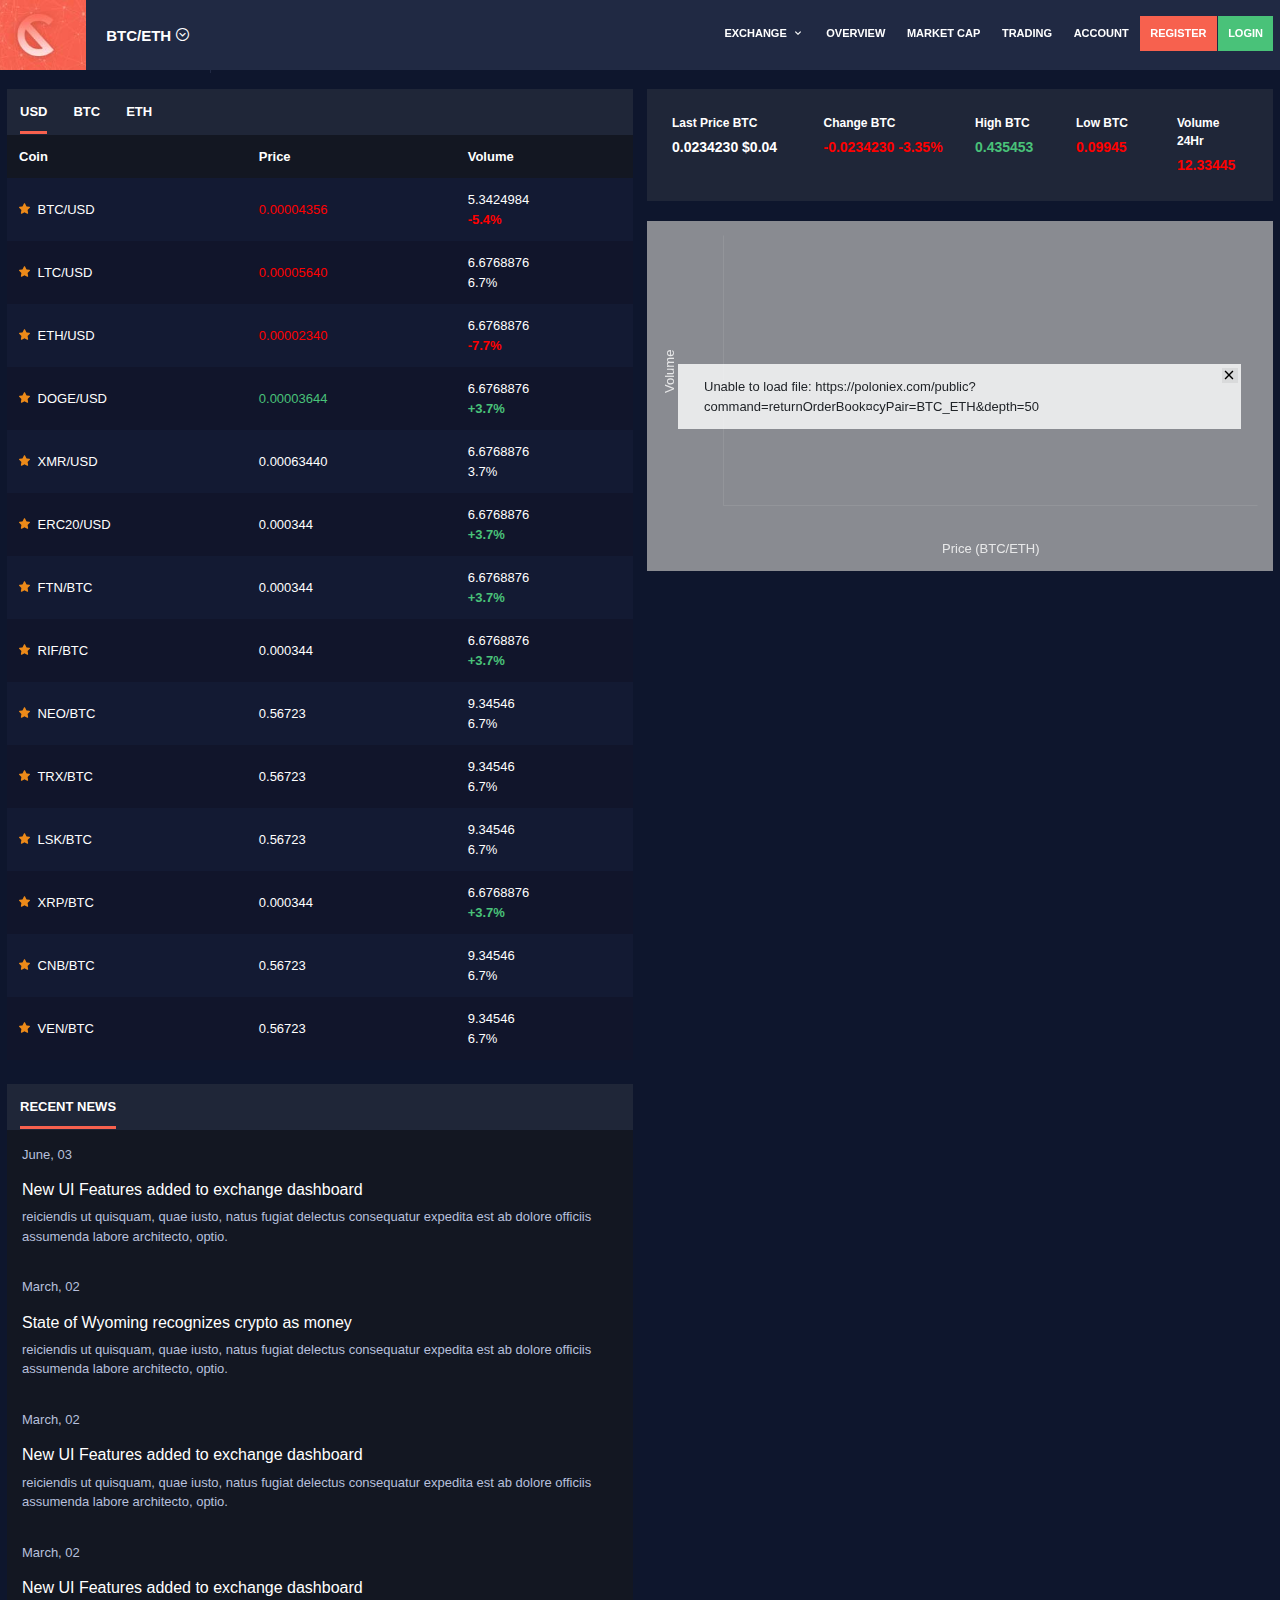
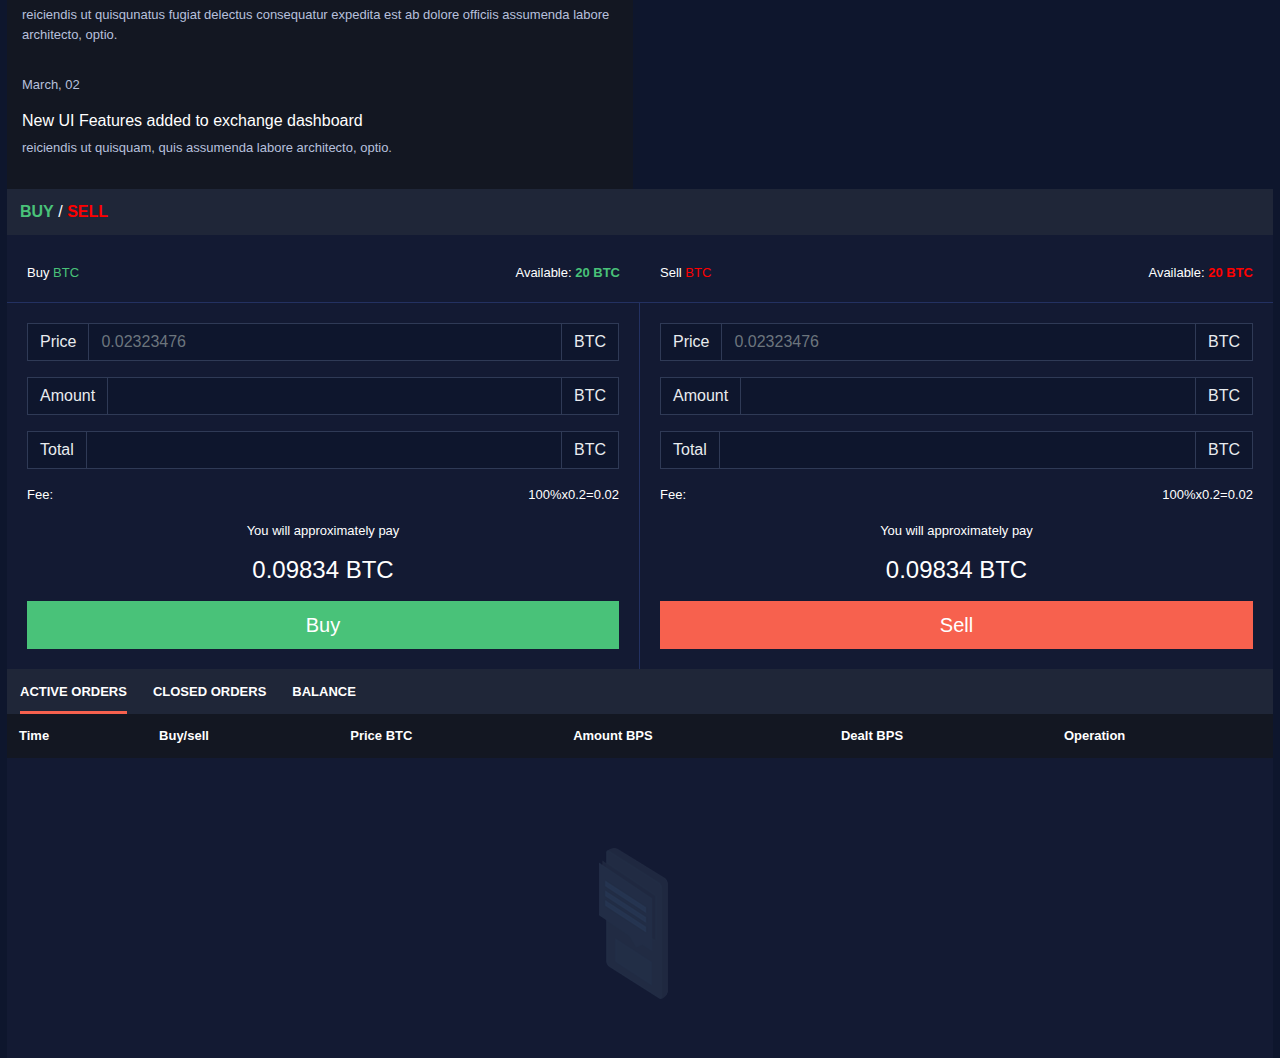
==== exchange-3.html @ 366a88cd "Crypto exchange" ====
<!DOCTYPE html>
<html lang="en">

<head class="crypt-dark">
    <meta charset="UTF-8">
    <meta name="viewport" content="width=device-width, initial-scale=1">
    <title>Crypterio</title>
    <link rel="stylesheet" href="bootstrap/css/bootstrap.min.css">
    <link rel="stylesheet" href="css/style.css">
    <link rel="stylesheet" href="css/icons.css">
    <link rel="stylesheet" href="css/ui.css">
</head>

<body class="crypt-dark">
    <header>
        <div class="container-full-width">
            <div class="crypt-header">
                <div class="row">
                    <div class="col-xl-4 col-lg-4 col-md-4 col-sm-5">
                        <div class="row">
                            <div class="col-xs-2">
                                <div class="crypt-logo"><img src="images/logo.jpg" alt=""></div>
                            </div>
                            <div class="col-xs-2">
                                <div class="crypt-mega-dropdown-menu"> <a href="" class="crypt-mega-dropdown-toggle">BTC/ETH <i class="pe-7s-angle-down-circle"></i></a>
                                    <div class="crypt-mega-dropdown-menu-block">
                                        <div class="crypt-market-status">
                                            <div>
                                                <div class="tab-content">
                                                    <div role="tabpanel" class="tab-pane active">
                                                        <table class="table table-striped">
                                                            <thead>
                                                                <tr>
                                                                    <th scope="col">Coin</th>
                                                                    <th scope="col">Price</th>
                                                                    <th scope="col">Volume</th>
                                                                    <th scope="col">Change</th>
                                                                </tr>
                                                            </thead>
                                                            <tbody>
                                                                <tr>
                                                                    <th scope="row">BTC</th>
                                                                    <td class="crypt-down">0.000056</td>
                                                                    <td>5.3424984</td>
                                                                    <td class="crypt-down"><b>-5.4%</b></td>
                                                                </tr>
                                                                <tr>
                                                                    <th scope="row">LTC</th>
                                                                    <td>0.0000564</td>
                                                                    <td>6.6768876</td>
                                                                    <td>-6.7%</td>
                                                                </tr>
                                                                <tr>
                                                                    <th scope="row">ETH</th>
                                                                    <td>0.0000234</td>
                                                                    <td>4.3456600</td>
                                                                    <td class="crypt-down">-5.6%</td>
                                                                </tr>
                                                                <tr>
                                                                    <th scope="row">XMR</th>
                                                                    <td>0.0000567</td>
                                                                    <td>4.3456600</td>
                                                                    <td>-5.6%</td>
                                                                </tr>
                                                                <tr>
                                                                    <th scope="row">DOGE</th>
                                                                    <td class="crypt-up">0.0000234</td>
                                                                    <td>4.3456600</td>
                                                                    <td class="crypt-up">-9.6%</td>
                                                                </tr>
                                                                <tr>
                                                                    <th scope="row">XMR</th>
                                                                    <td>0.0000567</td>
                                                                    <td>4.3456600</td>
                                                                    <td>-5.6%</td>
                                                                </tr>
                                                            </tbody>
                                                        </table>
                                                    </div>
                                                    <div role="tabpanel" class="tab-pane">
                                                        <table class="table table-striped">
                                                            <thead>
                                                                <tr>
                                                                    <th scope="col">Coin</th>
                                                                    <th scope="col">Price</th>
                                                                    <th scope="col">Volume</th>
                                                                    <th scope="col">Change</th>
                                                                </tr>
                                                            </thead>
                                                            <tbody>
                                                                <tr>
                                                                    <th scope="row">BTC</th>
                                                                    <td class="crypt-down">0.000056</td>
                                                                    <td>5.3424984</td>
                                                                    <td class="crypt-down"><b>-5.4%</b></td>
                                                                </tr>
                                                                <tr>
                                                                    <th scope="row">LTC</th>
                                                                    <td>0.0000564</td>
                                                                    <td>6.6768876</td>
                                                                    <td>-6.7%</td>
                                                                </tr>
                                                                <tr>
                                                                    <th scope="row">DOGE</th>
                                                                    <td class="crypt-up">0.0000234</td>
                                                                    <td>4.3456600</td>
                                                                    <td class="crypt-up">-9.6%</td>
                                                                </tr>
                                                                <tr>
                                                                    <th scope="row">XMR</th>
                                                                    <td>0.0000567</td>
                                                                    <td>4.3456600</td>
                                                                    <td>-5.6%</td>
                                                                </tr>
                                                                <tr>
                                                                    <th scope="row">DOGE</th>
                                                                    <td class="crypt-up">0.0000234</td>
                                                                    <td>4.3456600</td>
                                                                    <td class="crypt-up">-9.6%</td>
                                                                </tr>
                                                                <tr>
                                                                    <th scope="row">XMR</th>
                                                                    <td>0.0000567</td>
                                                                    <td>4.3456600</td>
                                                                    <td>-5.6%</td>
                                                                </tr>
                                                            </tbody>
                                                        </table>
                                                    </div>
                                                    <div role="tabpanel" class="tab-pane">
                                                        <table class="table table-striped">
                                                            <thead>
                                                                <tr>
                                                                    <th scope="col">Coin</th>
                                                                    <th scope="col">Price</th>
                                                                    <th scope="col">Volume</th>
                                                                    <th scope="col">Change</th>
                                                                </tr>
                                                            </thead>
                                                            <tbody>
                                                                <tr>
                                                                    <th scope="row">BTC</th>
                                                                    <td class="crypt-down">0.000056</td>
                                                                    <td>5.3424984</td>
                                                                    <td class="crypt-down"><b>-5.4%</b></td>
                                                                </tr>
                                                                <tr>
                                                                    <th scope="row">DOGE</th>
                                                                    <td class="crypt-up">0.0000234</td>
                                                                    <td>4.3456600</td>
                                                                    <td class="crypt-up">-9.6%</td>
                                                                </tr>
                                                                <tr>
                                                                    <th scope="row">XMR</th>
                                                                    <td>0.0000567</td>
                                                                    <td>4.3456600</td>
                                                                    <td>-5.6%</td>
                                                                </tr>
                                                                <tr>
                                                                    <th scope="row">DOGE</th>
                                                                    <td class="crypt-up">0.0000234</td>
                                                                    <td>4.3456600</td>
                                                                    <td class="crypt-up">-9.6%</td>
                                                                </tr>
                                                                <tr>
                                                                    <th scope="row">XMR</th>
                                                                    <td>0.0000567</td>
                                                                    <td>4.3456600</td>
                                                                    <td>-5.6%</td>
                                                                </tr>
                                                            </tbody>
                                                        </table>
                                                    </div>
                                                </div>
                                            </div>
                                        </div>
                                    </div>
                                </div>
                            </div>
                        </div>
                    </div>
                    <div class="col-xl-8 col-lg-8 col-md-8 d-none d-md-block d-lg-block">
                        <ul class="crypt-heading-menu fright">
                            <li class="crypto-has-dropdown"><a href="exchange.html">Exchange</a>
                                <ul class="crypto-dropdown">
                                    <li><a href="exchange-2.html">Exchange 2</a></li>
                                    <li><a href="exchange-3.html">Exchange 3</a></li>
                                    <li><a href="exchange-4.html">Exchange 4</a></li>
                                </ul>
                            </li>
                            <li><a href="market-overview.html">Overview</a></li>
                            <li><a href="marketcap.html">Market Cap</a></li>
                            <li><a href="trading.html">Trading</a></li>
                            <li><a href="withdrawl.html">Account</a></li>
                            <li class="crypt-box-menu menu-red"><a href="register.html">register</a></li>
                            <li class="crypt-box-menu menu-green"><a href="login.html">login</a></li>
                        </ul>
                    </div><i class="menu-toggle pe-7s-menu d-xs-block d-sm-block d-md-none d-sm-none"></i></div>
            </div>
        </div>
        <div class="crypt-mobile-menu">
            <ul class="crypt-heading-menu">
                <li class="active"><a href="">Exchange</a></li>
                <li><a href="">Market Cap</a></li>
                <li><a href="">Treanding</a></li>
                <li><a href="">Tools</a></li>
                <li class="crypt-box-menu menu-red"><a href="">register</a></li>
                <li class="crypt-box-menu menu-green"><a href="">login</a></li>
            </ul>
            <div class="crypt-gross-market-cap">
                <h5>$34.795.90 <span class="crypt-up pl-2">+3.435 %</span></h5>
                <h6>0.7925.90 BTC <span class="crypt-down pl-2">+7.435 %</span></h6></div>
        </div>
    </header>
    <div class="container-fluid">
        <div class="row sm-gutters">
            <div class="col-md-6 col-lg-6 col-xl-3 col-xxl-2">
                <div class="crypt-market-status mt-4">
                    <div>
                        <ul class="nav nav-tabs" id="crypt-tab">
                            <li role="presentation"><a href="#usd" class="active" data-toggle="tab">usd</a></li>
                            <li role="presentation"><a href="#btc" data-toggle="tab">btc</a></li>
                            <li role="presentation"><a href="#eth" data-toggle="tab">eth</a></li>
                        </ul>
                        <div class="tab-content crypt-tab-content">
                            <div role="tabpanel" class="tab-pane active" id="usd">
                                <table class="table table-striped">
                                    <thead>
                                        <tr>
                                            <th scope="col">Coin</th>
                                            <th scope="col">Price</th>
                                            <th scope="col">Volume</th>
                                        </tr>
                                    </thead>
                                    <tbody class="crypt-table-hover">
                                        <tr>
                                            <td class="align-middle"><img class="crypt-star pr-1" alt="star" src="images/star.svg" width="15"> BTC/USD</td>
                                            <td class="crypt-down align-middle"><span class="pr-2" data-toggle="tooltip" data-placement="right" title="$ 0.05">0.00004356</span></td>
                                            <td> <span class="d-block">5.3424984</span> <b class="crypt-down">-5.4%</b> </td>
                                        </tr>
                                        <tr>
                                            <td class="align-middle"><img class="crypt-star pr-1" alt="star" src="images/star.svg" width="15"> LTC/USD</td>
                                            <td class="crypt-down align-middle"><span class="pr-2" data-toggle="tooltip" data-placement="right" title="$ 0.05">0.00005640</span></td>
                                            <td> <span class="d-block">6.6768876</span> <span>6.7%</span> </td>
                                        </tr>
                                        <tr>
                                            <td class="align-middle"><img class="crypt-star pr-1" alt="star" src="images/star.svg" width="15"> ETH/USD</td>
                                            <td class="crypt-down align-middle"><span class="pr-2" data-toggle="tooltip" data-placement="right" title="$ 0.05">0.00002340</span></td>
                                            <td> <span class="d-block">6.6768876</span> <b class="crypt-down">-7.7%</b> </td>
                                        </tr>
                                        <tr>
                                            <td class="align-middle"><img class="crypt-star pr-1" alt="star" src="images/star.svg" width="15"> DOGE/USD</td>
                                            <td class="crypt-up align-middle"><span class="pr-2" data-toggle="tooltip" data-placement="right" title="$ 0.05">0.00003644</span></td>
                                            <td> <span class="d-block">6.6768876</span> <b class="crypt-up">+3.7%</b> </td>
                                        </tr>
                                        <tr>
                                            <td class="align-middle"><img class="crypt-star pr-1" alt="star" src="images/star.svg" width="15"> XMR/USD</td>
                                            <td class="align-middle"><span class="pr-2" data-toggle="tooltip" data-placement="right" title="$ 0.05">0.00063440</span></td>
                                            <td> <span class="d-block">6.6768876</span> <span>3.7%</span> </td>
                                        </tr>
                                        <tr>
                                            <td class="align-middle"><img class="crypt-star pr-1" alt="star" src="images/star.svg" width="15"> ERC20/USD</td>
                                            <td class="align-middle"><span class="pr-2" data-toggle="tooltip" data-placement="right" title="$ 0.05">0.000344</span></td>
                                            <td> <span class="d-block">6.6768876</span> <span class="crypt-up"><b>+3.7%</b></span> </td>
                                        </tr>
                                        <tr>
                                            <td class="align-middle"><img class="crypt-star pr-1" alt="star" src="images/star.svg" width="15"> FTN/BTC</td>
                                            <td class="align-middle"><span class="pr-2" data-toggle="tooltip" data-placement="right" title="$ 0.05">0.000344</span></td>
                                            <td> <span class="d-block">6.6768876</span> <span class="crypt-up"><b>+3.7%</b></span> </td>
                                        </tr>
                                        <tr>
                                            <td class="align-middle"><img class="crypt-star pr-1" alt="star" src="images/star.svg" width="15"> RIF/BTC</td>
                                            <td class="align-middle"><span class="pr-2" data-toggle="tooltip" data-placement="right" title="$ 0.05">0.000344</span></td>
                                            <td> <span class="d-block">6.6768876</span> <span class="crypt-up"><b>+3.7%</b></span> </td>
                                        </tr>
                                        <tr>
                                            <td class="align-middle"><img class="crypt-star pr-1" alt="star" src="images/star.svg" width="15"> NEO/BTC</td>
                                            <td class="align-middle"><span class="pr-2" data-toggle="tooltip" data-placement="right" title="$ 0.05">0.56723</span></td>
                                            <td> <span class="d-block">9.34546</span> <span>6.7%</span> </td>
                                        </tr>
                                        <tr>
                                            <td class="align-middle"><img class="crypt-star pr-1" alt="star" src="images/star.svg" width="15"> TRX/BTC</td>
                                            <td class="align-middle"><span class="pr-2" data-toggle="tooltip" data-placement="right" title="$ 0.05">0.56723</span></td>
                                            <td> <span class="d-block">9.34546</span> <span>6.7%</span> </td>
                                        </tr>
                                        <tr>
                                            <td class="align-middle"><img class="crypt-star pr-1" alt="star" src="images/star.svg" width="15"> LSK/BTC</td>
                                            <td class="align-middle"><span class="pr-2" data-toggle="tooltip" data-placement="right" title="$ 0.05">0.56723</span></td>
                                            <td> <span class="d-block">9.34546</span> <span>6.7%</span> </td>
                                        </tr>
                                        <tr>
                                            <td class="align-middle"><img class="crypt-star pr-1" alt="star" src="images/star.svg" width="15"> XRP/BTC</td>
                                            <td class="align-middle"><span class="pr-2" data-toggle="tooltip" data-placement="right" title="$ 0.05">0.000344</span></td>
                                            <td> <span class="d-block">6.6768876</span> <span class="crypt-up"><b>+3.7%</b></span> </td>
                                        </tr>
                                        <tr>
                                            <td class="align-middle"><img class="crypt-star pr-1" alt="star" src="images/star.svg" width="15"> CNB/BTC</td>
                                            <td class="align-middle"><span class="pr-2" data-toggle="tooltip" data-placement="right" title="$ 0.05">0.56723</span></td>
                                            <td> <span class="d-block">9.34546</span> <span>6.7%</span> </td>
                                        </tr>
                                        <tr>
                                            <td class="align-middle"><img class="crypt-star pr-1" alt="star" src="images/star.svg" width="15"> VEN/BTC</td>
                                            <td class="align-middle"><span class="pr-2" data-toggle="tooltip" data-placement="right" title="$ 0.05">0.56723</span></td>
                                            <td> <span class="d-block">9.34546</span> <span>6.7%</span> </td>
                                        </tr>
                                    </tbody>
                                </table>
                            </div>
                            <div role="tabpanel" class="tab-pane" id="btc">
                                <table class="table table-striped">
                                    <thead>
                                        <tr>
                                            <th scope="col">Coin</th>
                                            <th scope="col">Price</th>
                                            <th scope="col">Volume</th>
                                        </tr>
                                    </thead>
                                    <tbody>
                                        <tr>
                                            <td class="align-middle"><img class="crypt-star pr-1" alt="star" src="images/star.svg" width="15"> ETH/BTC</td>
                                            <td class="align-middle"><span class="pr-2" data-toggle="tooltip" data-placement="right" title="$ 0.05">0.0000234</span></td>
                                            <td> <span class="d-block">6.6768876</span> <b class="crypt-down">-7.7%</b> </td>
                                        </tr>
                                        <tr>
                                            <td class="align-middle"><img class="crypt-star pr-1" alt="star" src="images/star.svg" width="15"> EOS/BTC</td>
                                            <td class="crypt-down align-middle"><span class="pr-2" data-toggle="tooltip" data-placement="right" title="$ 0.05">0.000056</span></td>
                                            <td> <span class="d-block">5.3424984</span> <b class="crypt-down">-5.4%</b> </td>
                                        </tr>
                                        <tr>
                                            <td class="align-middle"><img class="crypt-star pr-1" alt="star" src="images/star.svg" width="15"> LTC/BTC</td>
                                            <td class="align-middle"><span class="pr-2" data-toggle="tooltip" data-placement="right" title="$ 0.05">0.0000564</span></td>
                                            <td> <span class="d-block">6.6768876</span> <span>6.7%</span> </td>
                                        </tr>
                                        <tr>
                                            <td class="align-middle"><img class="crypt-star pr-1" alt="star" src="images/star.svg" width="15"> DOGE/BTC</td>
                                            <td class="align-middle"><span class="pr-2" data-toggle="tooltip" data-placement="right" title="$ 0.05">0.000344</span></td>
                                            <td> <span class="d-block">6.6768876</span> <b class="crypt-up">+3.7%</b> </td>
                                        </tr>
                                        <tr>
                                            <td class="align-middle"><img class="crypt-star pr-1" alt="star" src="images/star.svg" width="15"> XMR/BTC</td>
                                            <td class="align-middle"><span class="pr-2" data-toggle="tooltip" data-placement="right" title="$ 0.05">0.000344</span></td>
                                            <td> <span class="d-block">6.6768876</span> <span>3.7%</span> </td>
                                        </tr>
                                        <tr>
                                            <td class="align-middle"><img class="crypt-star pr-1" alt="star" src="images/star.svg" width="15"> LINK/BTC</td>
                                            <td class="align-middle"><span class="pr-2" data-toggle="tooltip" data-placement="right" title="$ 0.05">0.000344</span></td>
                                            <td> <span class="d-block">6.6768876</span> <span class="crypt-up"><b>+3.7%</b></span> </td>
                                        </tr>
                                        <tr>
                                            <td class="align-middle"><img class="crypt-star pr-1" alt="star" src="images/star.svg" width="15"> FTN/BTC</td>
                                            <td class="align-middle"><span class="pr-2" data-toggle="tooltip" data-placement="right" title="$ 0.05">0.000344</span></td>
                                            <td> <span class="d-block">6.6768876</span> <span class="crypt-up"><b>+3.7%</b></span> </td>
                                        </tr>
                                        <tr>
                                            <td class="align-middle"><img class="crypt-star pr-1" alt="star" src="images/star.svg" width="15"> RIF/BTC</td>
                                            <td class="align-middle"><span class="pr-2" data-toggle="tooltip" data-placement="right" title="$ 0.05">0.000344</span></td>
                                            <td> <span class="d-block">6.6768876</span> <span class="crypt-up"><b>+3.7%</b></span> </td>
                                        </tr>
                                        <tr>
                                            <td class="align-middle"><img class="crypt-star pr-1" alt="star" src="images/star.svg" width="15"> NEO/BTC</td>
                                            <td class="align-middle"><span class="pr-2" data-toggle="tooltip" data-placement="right" title="$ 0.05">0.56723</span></td>
                                            <td> <span class="d-block">9.34546</span> <span>6.7%</span> </td>
                                        </tr>
                                        <tr>
                                            <td class="align-middle"><img class="crypt-star pr-1" alt="star" src="images/star.svg" width="15"> TRX/BTC</td>
                                            <td class="align-middle"><span class="pr-2" data-toggle="tooltip" data-placement="right" title="$ 0.05">0.56723</span></td>
                                            <td> <span class="d-block">9.34546</span> <span>6.7%</span> </td>
                                        </tr>
                                        <tr>
                                            <td class="align-middle"><img class="crypt-star pr-1" alt="star" src="images/star.svg" width="15"> LSK/BTC</td>
                                            <td class="align-middle"><span class="pr-2" data-toggle="tooltip" data-placement="right" title="$ 0.05">0.56723</span></td>
                                            <td> <span class="d-block">9.34546</span> <span>6.7%</span> </td>
                                        </tr>
                                        <tr>
                                            <td class="align-middle"><img class="crypt-star pr-1" alt="star" src="images/star.svg" width="15"> XRP/BTC</td>
                                            <td class="align-middle"><span class="pr-2" data-toggle="tooltip" data-placement="right" title="$ 0.05">0.000344</span></td>
                                            <td> <span class="d-block">6.6768876</span> <span class="crypt-up"><b>+3.7%</b></span> </td>
                                        </tr>
                                        <tr>
                                            <td class="align-middle"><img class="crypt-star pr-1" alt="star" src="images/star.svg" width="15"> CNB/BTC</td>
                                            <td class="align-middle"><span class="pr-2" data-toggle="tooltip" data-placement="right" title="$ 0.05">0.56723</span></td>
                                            <td> <span class="d-block">9.34546</span> <span>6.7%</span> </td>
                                        </tr>
                                        <tr>
                                            <td class="align-middle"><img class="crypt-star pr-1" alt="star" src="images/star.svg" width="15"> VEN/BTC</td>
                                            <td class="align-middle"><span class="pr-2" data-toggle="tooltip" data-placement="right" title="$ 0.05">0.56723</span></td>
                                            <td> <span class="d-block">9.34546</span> <span>6.7%</span> </td>
                                        </tr>
                                        <tr>
                                            <td class="align-middle"><img class="crypt-star pr-1" alt="star" src="images/star.svg" width="15"> DASH/BTC</td>
                                            <td class="align-middle"><span class="pr-2" data-toggle="tooltip" data-placement="right" title="$ 0.05">0.56723</span></td>
                                            <td> <span class="d-block">9.34546</span> <span>6.7%</span> </td>
                                        </tr>
                                    </tbody>
                                </table>
                            </div>
                            <div role="tabpanel" class="tab-pane" id="eth">
                                <table class="table table-striped">
                                    <thead>
                                        <tr>
                                            <th scope="col">Coin</th>
                                            <th scope="col">Price</th>
                                            <th scope="col">Volume</th>
                                        </tr>
                                    </thead>
                                    <tbody>
                                        <tr>
                                            <td class="align-middle"><img class="crypt-star pr-1" alt="star" src="images/star.svg" width="15"> BTC/ETH</td>
                                            <td class="crypt-down align-middle"><span class="pr-2" data-toggle="tooltip" data-placement="right" title="$ 0.05">0.000056</span></td>
                                            <td> <span class="d-block">5.3424984</span> <b class="crypt-down">-5.4%</b> </td>
                                        </tr>
                                        <tr>
                                            <td class="align-middle"><img class="crypt-star pr-1" alt="star" src="images/star.svg" width="15"> LTC/BTC</td>
                                            <td class="align-middle"><span class="pr-2" data-toggle="tooltip" data-placement="right" title="$ 0.05">0.0000564</span></td>
                                            <td> <span class="d-block">6.6768876</span> <span>6.7%</span> </td>
                                        </tr>
                                        <tr>
                                            <td class="align-middle"><img class="crypt-star pr-1" alt="star" src="images/star.svg" width="15"> ETH/BTC</td>
                                            <td class="align-middle"><span class="pr-2" data-toggle="tooltip" data-placement="right" title="$ 0.05">0.0000234</span></td>
                                            <td> <span class="d-block">6.6768876</span> <b class="crypt-down">-7.7%</b> </td>
                                        </tr>
                                        <tr>
                                            <td class="align-middle"><img class="crypt-star pr-1" alt="star" src="images/star.svg" width="15"> DOGE/ETH</td>
                                            <td class="align-middle"><span class="pr-2" data-toggle="tooltip" data-placement="right" title="$ 0.05">0.000344</span></td>
                                            <td> <span class="d-block">6.6768876</span> <b class="crypt-up">+3.7%</b> </td>
                                        </tr>
                                        <tr>
                                            <td class="align-middle"><img class="crypt-star pr-1" alt="star" src="images/star.svg" width="15"> XMR/USTD</td>
                                            <td class="align-middle"><span class="pr-2" data-toggle="tooltip" data-placement="right" title="$ 0.05">0.000344</span></td>
                                            <td> <span class="d-block">6.6768876</span> <span>3.7%</span> </td>
                                        </tr>
                                        <tr>
                                            <td class="align-middle"><img class="crypt-star pr-1" alt="star" src="images/star.svg" width="15"> DOGE/USTD</td>
                                            <td class="align-middle"><span class="pr-2" data-toggle="tooltip" data-placement="right" title="$ 0.05">0.000344</span></td>
                                            <td> <span class="d-block">6.6768876</span> <span class="crypt-up"><b>+3.7%</b></span> </td>
                                        </tr>
                                        <tr>
                                            <td class="align-middle"><img class="crypt-star pr-1" alt="star" src="images/star.svg" width="15"> XMR/USTD</td>
                                            <td class="align-middle"><span class="pr-2" data-toggle="tooltip" data-placement="right" title="$ 0.05">0.000344</span></td>
                                            <td> <span class="d-block">6.6768876</span> <span class="crypt-up"><b>+3.7%</b></span> </td>
                                        </tr>
                                        <tr>
                                            <td class="align-middle"><img class="crypt-star pr-1" alt="star" src="images/star.svg" width="15"> DOGE/BTC</td>
                                            <td class="align-middle"><span class="pr-2" data-toggle="tooltip" data-placement="right" title="$ 0.05">0.000344</span></td>
                                            <td> <span class="d-block">6.6768876</span> <span class="crypt-up"><b>+3.7%</b></span> </td>
                                        </tr>
                                        <tr>
                                            <td class="align-middle"><img class="crypt-star pr-1" alt="star" src="images/star.svg" width="15"> XMR/USTD</td>
                                            <td class="align-middle"><span class="pr-2" data-toggle="tooltip" data-placement="right" title="$ 0.05">0.56723</span></td>
                                            <td> <span class="d-block">9.34546</span> <span>6.7%</span> </td>
                                        </tr>
                                        <tr>
                                            <td class="align-middle"><img class="crypt-star pr-1" alt="star" src="images/star.svg" width="15"> DOGE/BTC</td>
                                            <td class="align-middle"><span class="pr-2" data-toggle="tooltip" data-placement="right" title="$ 0.05">0.56723</span></td>
                                            <td> <span class="d-block">9.34546</span> <span>6.7%</span> </td>
                                        </tr>
                                        <tr>
                                            <td class="align-middle"><img class="crypt-star pr-1" alt="star" src="images/star.svg" width="15"> PQR/STU</td>
                                            <td class="align-middle"><span class="pr-2" data-toggle="tooltip" data-placement="right" title="$ 0.05">0.56723</span></td>
                                            <td> <span class="d-block">9.34546</span> <span>6.7%</span> </td>
                                        </tr>
                                        <tr>
                                            <td class="align-middle"><img class="crypt-star pr-1" alt="star" src="images/star.svg" width="15"> DOGE/BTC</td>
                                            <td class="align-middle"><span class="pr-2" data-toggle="tooltip" data-placement="right" title="$ 0.05">0.000344</span></td>
                                            <td> <span class="d-block">6.6768876</span> <span class="crypt-up"><b>+3.7%</b></span> </td>
                                        </tr>
                                        <tr>
                                            <td class="align-middle"><img class="crypt-star pr-1" alt="star" src="images/star.svg" width="15"> XMR/USTD</td>
                                            <td class="align-middle"><span class="pr-2" data-toggle="tooltip" data-placement="right" title="$ 0.05">0.56723</span></td>
                                            <td> <span class="d-block">9.34546</span> <span>6.7%</span> </td>
                                        </tr>
                                        <tr>
                                            <td class="align-middle"><img class="crypt-star pr-1" alt="star" src="images/star.svg" width="15"> DOGE/BTC</td>
                                            <td class="align-middle"><span class="pr-2" data-toggle="tooltip" data-placement="right" title="$ 0.05">0.56723</span></td>
                                            <td> <span class="d-block">9.34546</span> <span>6.7%</span> </td>
                                        </tr>
                                        <tr>
                                            <td class="align-middle"><img class="crypt-star pr-1" alt="star" src="images/star.svg" width="15"> PQR/STU</td>
                                            <td class="align-middle"><span class="pr-2" data-toggle="tooltip" data-placement="right" title="$ 0.05">0.56723</span></td>
                                            <td> <span class="d-block">9.34546</span> <span>6.7%</span> </td>
                                        </tr>
                                    </tbody>
                                </table>
                            </div>
                        </div>
                    </div>
                </div>
            </div>
            <div class="col-md-6 col-lg-6 col-xl-6 col-xxl-8">
                <div class="crypt-gross-market-cap mt-4">
                    <div class="row">
                        <div class="col-3 col-sm-6 col-md-6 col-lg-6">
                            <div class="row">
                                <div class="col-sm-6 col-md-6 col-lg-6">
                                    <p>Last Price BTC</p>
                                    <p>0.0234230 $0.04</p>
                                </div>
                                <div class="col-sm-6 col-md-6 col-lg-6">
                                    <p>Change BTC</p>
                                    <p class="crypt-down">-0.0234230 -3.35%</p>
                                </div>
                            </div>
                        </div>
                        <div class="col-3 col-sm-2 col-md-3 col-lg-2">
                            <p>High BTC</p>
                            <p class="crypt-up">0.435453</p>
                        </div>
                        <div class="col-3 col-sm-2 col-md-3 col-lg-2">
                            <p>Low BTC</p>
                            <p class="crypt-down">0.09945</p>
                        </div>
                        <div class="col-3 col-sm-2 col-md-3 col-lg-2">
                            <p>Volume 24Hr</p>
                            <p class="crypt-down">12.33445</p>
                        </div>
                    </div>
                </div>
                <div class="tradingview-widget-container mb-3">
                    <div id="crypt-candle-chart"></div>
                </div>
                <div id="depthchart" class="depthchart h-40 crypt-dark-segment"></div>
            </div>
            <div class="col-md-6 col-lg-6 col-xl-3 col-xxl-2">
                <div class="crypt-market-status mt-4">
                    <div>
                        <ul class="nav nav-tabs">
                            <li role="presentation"><a href="#history" class="active" data-toggle="tab">Recent News</a></li>
                        </ul>
                        <div class="tab-content">
                            <div role="tabpanel" class="tab-pane active" id="history">
                                <div class="crypto-panel-block">
                                    <div class="crypto-panel-date">
                                        <p>June, 03</p>
                                    </div>
                                    <div class="crypto-panel-title">
                                        <h6><a href="">New UI Features added to exchange dashboard</a></h6>
                                    </div>
                                    <div class="crypto-panel-desc">
                                        <p>reiciendis ut quisquam, quae iusto, natus fugiat delectus consequatur expedita est ab dolore officiis assumenda labore architecto, optio.</p>
                                    </div>
                                </div>
                                <div class="crypto-panel-block">
                                    <div class="crypto-panel-date">
                                        <p>March, 02</p>
                                    </div>
                                    <div class="crypto-panel-title">
                                        <h6><a href="">State of Wyoming recognizes crypto as money</a></h6>
                                    </div>
                                    <div class="crypto-panel-desc">
                                        <p>reiciendis ut quisquam, quae iusto, natus fugiat delectus consequatur expedita est ab dolore officiis assumenda labore architecto, optio.</p>
                                    </div>
                                </div>
                                <div class="crypto-panel-block">
                                    <div class="crypto-panel-date">
                                        <p>March, 02</p>
                                    </div>
                                    <div class="crypto-panel-title">
                                        <h6><a href="">New UI Features added to exchange dashboard</a></h6>
                                    </div>
                                    <div class="crypto-panel-desc">
                                        <p>reiciendis ut quisquam, quae iusto, natus fugiat delectus consequatur expedita est ab dolore officiis assumenda labore architecto, optio.</p>
                                    </div>
                                </div>
                                <div class="crypto-panel-block">
                                    <div class="crypto-panel-date">
                                        <p>March, 02</p>
                                    </div>
                                    <div class="crypto-panel-title">
                                        <h6><a href="">New UI Features added to exchange dashboard</a></h6>
                                    </div>
                                    <div class="crypto-panel-desc">
                                        <p>reiciendis ut quisqunatus fugiat delectus consequatur expedita est ab dolore officiis assumenda labore architecto, optio.</p>
                                    </div>
                                </div>
                                <div class="crypto-panel-block pb-3">
                                    <div class="crypto-panel-date">
                                        <p>March, 02</p>
                                    </div>
                                    <div class="crypto-panel-title">
                                        <h6><a href="">New UI Features added to exchange dashboard</a></h6>
                                    </div>
                                    <div class="crypto-panel-desc">
                                        <p>reiciendis ut quisquam, quis assumenda labore architecto, optio.</p>
                                    </div>
                                </div>
                            </div>
                        </div>
                    </div>
                </div>
            </div>
        </div>
    </div>
    <div class="container-fluid">
        <div class="row sm-gutters">
            <div class="col-xl-5">
                <div class="crypt-boxed-area">
                    <h6 class="crypt-bg-head"><b class="crypt-up">BUY</b> / <b class="crypt-down">SELL</b></h6>
                    <div class="row no-gutters">
                        <div class="col-md-6">
                            <div class="crypt-buy-sell-form">
                                <p>Buy <span class="crypt-up">BTC</span> <span class="fright">Available: <b class="crypt-up">20 BTC</b></span></p>
                                <div class="crypt-buy">
                                    <div class="input-group mb-3">
                                        <div class="input-group-prepend"> <span class="input-group-text">Price</span> </div>
                                        <input type="text" class="form-control" placeholder="0.02323476" readonly>
                                        <div class="input-group-append"> <span class="input-group-text">BTC</span> </div>
                                    </div>
                                    <div class="input-group mb-3">
                                        <div class="input-group-prepend"> <span class="input-group-text">Amount</span> </div>
                                        <input type="number" class="form-control">
                                        <div class="input-group-append"> <span class="input-group-text">BTC</span> </div>
                                    </div>
                                    <div class="input-group mb-3">
                                        <div class="input-group-prepend"> <span class="input-group-text">Total</span> </div>
                                        <input type="text" class="form-control" readonly>
                                        <div class="input-group-append"> <span class="input-group-text">BTC</span> </div>
                                    </div>
                                    <div>
                                        <p>Fee: <span class="fright">100%x0.2=0.02</span></p>
                                    </div>
                                    <div class="text-center mt-3 mb-3 crypt-up">
                                        <p>You will approximately pay</p>
                                        <h4>0.09834 BTC</h4></div>
                                    <div class="menu-green"><a href="" class="crypt-button-green-full">Buy</a></div>
                                </div>
                            </div>
                        </div>
                        <div class="col-md-6">
                            <div class="crypt-buy-sell-form">
                                <p>Sell <span class="crypt-down">BTC</span> <span class="fright">Available: <b class="crypt-down">20 BTC</b></span></p>
                                <div class="crypt-sell">
                                    <div class="input-group mb-3">
                                        <div class="input-group-prepend"> <span class="input-group-text">Price</span> </div>
                                        <input type="text" class="form-control" placeholder="0.02323476" readonly>
                                        <div class="input-group-append"> <span class="input-group-text">BTC</span> </div>
                                    </div>
                                    <div class="input-group mb-3">
                                        <div class="input-group-prepend"> <span class="input-group-text">Amount</span> </div>
                                        <input type="number" class="form-control">
                                        <div class="input-group-append"> <span class="input-group-text">BTC</span> </div>
                                    </div>
                                    <div class="input-group mb-3">
                                        <div class="input-group-prepend"> <span class="input-group-text">Total</span> </div>
                                        <input type="text" class="form-control" readonly>
                                        <div class="input-group-append"> <span class="input-group-text">BTC</span> </div>
                                    </div>
                                    <div>
                                        <p>Fee: <span class="fright">100%x0.2=0.02</span></p>
                                    </div>
                                    <div class="text-center mt-3 mb-3 crypt-down">
                                        <p>You will approximately pay</p>
                                        <h4>0.09834 BTC</h4></div>
                                    <div><a href="" class="crypt-button-red-full">Sell</a></div>
                                </div>
                            </div>
                        </div>
                    </div>
                </div>
            </div>
            <div class="col-xl-7">
                <div>
                    <div class="crypt-market-status">
                        <div>
                            <ul class="nav nav-tabs">
                                <li role="presentation"><a href="#active-orders" class="active" data-toggle="tab">Active Orders</a></li>
                                <li role="presentation"><a href="#closed-orders" data-toggle="tab">Closed Orders</a></li>
                                <li role="presentation"><a href="#balance" data-toggle="tab">Balance</a></li>
                            </ul>
                            <div class="tab-content">
                                <div role="tabpanel" class="tab-pane active" id="active-orders">
                                    <table class="table table-striped">
                                        <thead>
                                            <tr>
                                                <th scope="col">Time</th>
                                                <th scope="col">Buy/sell</th>
                                                <th scope="col">Price BTC</th>
                                                <th scope="col">Amount BPS</th>
                                                <th scope="col">Dealt BPS</th>
                                                <th scope="col">Operation</th>
                                            </tr>
                                        </thead>
                                    </table>
                                    <div class="no-orders text-center"><img src="images/empty.png" alt="no-orders"></div>
                                </div>
                                <div role="tabpanel" class="tab-pane" id="closed-orders">
                                    <table class="table table-striped">
                                        <thead>
                                            <tr>
                                                <th scope="col">Time</th>
                                                <th scope="col">Buy/sell</th>
                                                <th scope="col">Price BTC</th>
                                                <th scope="col">Amount BPS</th>
                                                <th scope="col">Dealt BPS</th>
                                                <th scope="col">Operation</th>
                                            </tr>
                                        </thead>
                                        <tbody>
                                            <tr>
                                                <th>22:35:59</th>
                                                <td class="crypt-up">Buy</td>
                                                <td class="crypt-up">0.000056</td>
                                                <td class="crypt-up">0.000056</td>
                                                <td class="crypt-up">0.0003456</td>
                                                <td>5.3424984</td>
                                            </tr>
                                            <tr>
                                                <th>22:35:59</th>
                                                <td class="crypt-down">Sell</td>
                                                <td class="crypt-down">0.000056</td>
                                                <td class="crypt-down">0.000056</td>
                                                <td class="crypt-down">0.0003456</td>
                                                <td>5.3424984</td>
                                            </tr>
                                            <tr>
                                                <th>22:35:59</th>
                                                <td class="crypt-up">Buy</td>
                                                <td class="crypt-up">0.000056</td>
                                                <td class="crypt-up">0.000056</td>
                                                <td class="crypt-up">0.0003456</td>
                                                <td>5.3424984</td>
                                            </tr>
                                            <tr>
                                                <th>22:35:59</th>
                                                <td class="crypt-down">Sell</td>
                                                <td class="crypt-down">0.000056</td>
                                                <td class="crypt-down">0.000056</td>
                                                <td class="crypt-down">0.0003456</td>
                                                <td>5.3424984</td>
                                            </tr>
                                            <tr>
                                                <th>22:35:59</th>
                                                <td class="crypt-up">Buy</td>
                                                <td class="crypt-up">0.000056</td>
                                                <td class="crypt-up">0.000056</td>
                                                <td class="crypt-up">0.0003456</td>
                                                <td>5.3424984</td>
                                            </tr>
                                            <tr>
                                                <th>22:35:59</th>
                                                <td class="crypt-down">Sell</td>
                                                <td class="crypt-down">0.000056</td>
                                                <td class="crypt-down">0.000056</td>
                                                <td class="crypt-down">0.0003456</td>
                                                <td>5.3424984</td>
                                            </tr>
                                            <tr>
                                                <th>22:35:59</th>
                                                <td class="crypt-up">Buy</td>
                                                <td class="crypt-up">0.000056</td>
                                                <td class="crypt-up">0.000056</td>
                                                <td class="crypt-up">0.0003456</td>
                                                <td>5.3424984</td>
                                            </tr>
                                            <tr>
                                                <th>22:35:59</th>
                                                <td class="crypt-down">Sell</td>
                                                <td class="crypt-down">0.000056</td>
                                                <td class="crypt-down">0.000056</td>
                                                <td class="crypt-down">0.0003456</td>
                                                <td>5.3424984</td>
                                            </tr>
                                            <tr>
                                                <th>22:35:59</th>
                                                <td class="crypt-up">Buy</td>
                                                <td class="crypt-up">0.000056</td>
                                                <td class="crypt-up">0.000056</td>
                                                <td class="crypt-up">0.0003456</td>
                                                <td>5.3424984</td>
                                            </tr>
                                        </tbody>
                                    </table>
                                </div>
                                <div role="tabpanel" class="tab-pane" id="balance">
                                    <table class="table table-striped">
                                        <thead>
                                            <tr>
                                                <th scope="col">Currency</th>
                                                <th scope="col">Amount</th>
                                                <th scope="col">Volume</th>
                                            </tr>
                                        </thead>
                                        <tbody>
                                            <tr>
                                                <th>BTC</th>
                                                <td>0.0000564</td>
                                                <td>6.6768876</td>
                                            </tr>
                                            <tr>
                                                <th>ETC</th>
                                                <td>0.000056</td>
                                                <td>5.3424984</td>
                                            </tr>
                                            <tr>
                                                <th>LTC</th>
                                                <td>0.0000234</td>
                                                <td>4.3456600</td>
                                            </tr>
                                            <tr>
                                                <th>XMR</th>
                                                <td>0.0000234</td>
                                                <td>4.3456600</td>
                                            </tr>
                                            <tr>
                                                <th>BIT</th>
                                                <td>0.0000567</td>
                                                <td>4.3456600</td>
                                            </tr>
                                            <tr>
                                                <th>EGF</th>
                                                <td>0.0000234</td>
                                                <td>4.3456600</td>
                                            </tr>
                                            <tr>
                                                <th>EER</th>
                                                <td>0.0000567</td>
                                                <td>4.3456600</td>
                                            </tr>
                                        </tbody>
                                    </table>
                                </div>
                            </div>
                        </div>
                    </div>
                </div>
            </div>
        </div>
    </div>
    <footer>

    </footer>

    <script src="https://s3.tradingview.com/tv.js"></script>
    <script src="js/tv.js"></script>
    <script src="js/depthchart.js"></script>
    <script src="js/main.js"></script>
</body>
</html>
---- css/style.css ----
/*------------------------------------------------------------------

Plugin: Cryptoria Trading Dashboard UI Template
Version: 1.0
Date Created: 06/02/2019
Author: Tophive
Licence: Themeforest Licence 
-------------------------------------------------------------------*/
/* 
-------------------- 
Table Of contents
--------------------
1.Helper Class
2. Header
3. Mobile menu
4. Sidebar menu
5. Buy sell form
6. Charts

/* 
------------- Helper Class ---------------
 */

body{
    background: #f9faff;
    overflow-x: hidden;
    margin-top: 65px;
    font-size: 13px;
}
iframe body{
    margin: 0;
}
/*------------- dark theme -------------*/
.crypt-dark{
    background: #0e162d;
}
.crypt-dark .icon-big{
    color: #fff;
}
.crypt-dark .input-group select{
    background: #131a33;
    border: 1px solid #2f3a56;
}
.crypt-dark h1,
.crypt-dark h2,
.crypt-dark h3,
.crypt-dark h4,
.crypt-dark h5,
.crypt-dark h6,
.crypt-dark p,
.crypt-dark a{
    color: #fff;
}
.crypt-dark-segment{
    background: #131722;
}
.crypt-deepblue-segment{
    background: #131a33;
}
body.crypt-dark .input-group-text{

    color: #e9ecef;
    text-align: center;
    white-space: nowrap;
    background-color: #0e162d;
    border: 1px solid #2f3a56;
    border-radius: 0;
}
body.crypt-dark .form-control {
    color: #ffffff;
    background-color: #0e162d;
    background-clip: padding-box;
    border: 1px solid #2f3a56;
    border-radius: 0.25rem;
    transition: border-color 0.15s ease-in-out, box-shadow 0.15s ease-in-out;
}
.bg-white{
    background: #fff;
}
g[opacity="0.3"],
g[opacity="0.4"]{
    display: none;
}
.crypt-logo img{
    height: 70px !important;
}
/*--- colors ----*/
.crypt-yellow{
    color: #f8a43e;
}
.crypt-green{
    color: #86d6a6;
}
.crypt-violet{
    color: #5d49c2;
}
.crypt-red{
    color: #f7614e  ;
}
.crypt-sky-blue{
    color: #31ccf8  ;
}
.crypt-pink{
    color: #fb7ab9  ;
}
.crypt-brown{
    color: #dca875  ;
}

.sm-box-shadow{
    box-shadow: 0 2px 30px #f1f1f1;
}
.container-full-width{
    width: 100%;
}
.sm-gutters>.col, .sm-gutters>[class*=col-]{
    padding-right: 7px;
    padding-left: 7px;
}
.crypt-btn{
    color: #555;
    padding: 15px 20px;
    background: #fff;
    text-decoration: none;
-webkit-transition: all 300ms cubic-bezier(1.000, 0.000, 0.000, 1.000); 
   -moz-transition: all 300ms cubic-bezier(1.000, 0.000, 0.000, 1.000); 
     -o-transition: all 300ms cubic-bezier(1.000, 0.000, 0.000, 1.000); 
        transition: all 300ms cubic-bezier(1.000, 0.000, 0.000, 1.000); /* easeInOutExpo */

-webkit-transition-timing-function: cubic-bezier(1.000, 0.000, 0.000, 1.000); 
   -moz-transition-timing-function: cubic-bezier(1.000, 0.000, 0.000, 1.000); 
     -o-transition-timing-function: cubic-bezier(1.000, 0.000, 0.000, 1.000); 
        transition-timing-function: cubic-bezier(1.000, 0.000, 0.000, 1.000); /* easeInOutExpo */
}
.crypt-btn > i{
    font-size: 18px;
    vertical-align: text-bottom;
-webkit-transition: all 300ms cubic-bezier(1.000, 0.000, 0.000, 1.000); 
   -moz-transition: all 300ms cubic-bezier(1.000, 0.000, 0.000, 1.000); 
     -o-transition: all 300ms cubic-bezier(1.000, 0.000, 0.000, 1.000); 
        transition: all 300ms cubic-bezier(1.000, 0.000, 0.000, 1.000); /* easeInOutExpo */

-webkit-transition-timing-function: cubic-bezier(1.000, 0.000, 0.000, 1.000); 
   -moz-transition-timing-function: cubic-bezier(1.000, 0.000, 0.000, 1.000); 
     -o-transition-timing-function: cubic-bezier(1.000, 0.000, 0.000, 1.000); 
        transition-timing-function: cubic-bezier(1.000, 0.000, 0.000, 1.000); /* easeInOutExpo */
}
.crypt-btn:hover > i{
    padding-left: 7px;
}
.crypt-btn:hover{
    text-decoration: none;
    color: #555;
    box-shadow: 0 3px 30px #f1f1f1;
}
body.crypt-dark .crypt-btn:hover{
    box-shadow: none;
}
.crypt-button-inline{
    display: inline-block;
} 
.crypt-btn-green{
    background: #49c279;
    color: #fff;
} 
.crypt-btn-red{
    background: #f7614e;
    color: #fff;
}
.crypt-btn-green:hover,
.crypt-btn-red:hover{
    color: #fff;
}
.fright{
    float: right;
}
.crypt-bg-head{
    background: #ecf4fe;
    padding: 13px;
}
.crypt-boxed-area{
    border: 1px solid #f1f1f1;
    background: #fff;
}
body.crypt-dark .crypt-bg-head{
    background: #1f2638;
    padding: 13px;
}
body.crypt-dark .crypt-boxed-area{
    background: #131a33;
    border: none;
    color: #fff;
}

.crypt-up{
    color: #49c279 !important;
}
.crypt-down{
    color: red !important;
}
.padding-left{
    padding-left: 30px;
}
.crypt-button-green-full{
    background: #49c279;
    color: #fff;
    padding: 9px;
    text-align: center;
    text-decoration: none;
    display: block;
    width: 100%;
    font-size: 20px;
    transition: all 0.4s ease;
}
.crypt-button-green-full:hover{
    background: #34a560;
    text-decoration: none;
    color: #fff;
}
.crypt-button-red-full{
    background: #f7614e !important;
    border: none !important;
    color: #fff;
    padding: 9px;
    text-align: center;
    text-decoration: none;
    display: block;
    width: 100%;
    font-size: 20px;
    transition: all 0.4s ease;
}
.crypt-button-red-full:hover{
    text-decoration: none;
    color: #fff;
    background: #ca3a28;
}
.crypt-header{
    box-shadow: 0 2px 20px #f1f1f1;
    background: #fff;
    position: fixed;
    top: 0;
    left: 0;
    width: 100%;
    z-index: 9999;
    height: 70px;
}
.crypt-mega-dropdown-menu{
    position: relative;
}
.crypt-mega-dropdown-menu a.crypt-mega-dropdown-toggle{
    color: #666;
    display: inline-block;
    font-weight: 600;
    padding: 25px 20px;
    text-decoration: none;
    outline: none;
    font-size: 15px;
}
.crypt-mega-dropdown-menu a.crypt-mega-dropdown-toggle.crypt-mega-dropdown-toggle-padding-less{
    padding: 0px !important;
}
.crypt-mega-dropdown-menu a.crypt-mega-dropdown-toggle i{
    font-weight: 600;
}
.crypt-mega-dropdown-menu a.crypt-mega-dropdown-toggle:hover{
    text-decoration: none;
}
.crypt-mega-dropdown-menu-block{
    position: absolute;
    background: #fff;
    padding: 20px;
    width: 550px;
    box-shadow: 0 7px 17px rgba(0,0,0,0.08);
    top: 76px;
    opacity: 0;
    display: none;
    transition: all 0.4s ease;
    border: 1px solid #f1f1f1;
}
.crypt-mega-dropdown-menu-block.shown{
    opacity: 1;
    display: block;
}

.crypt-mega-dropdown-menu-block:after{
    position:absolute;
    content: '';
    z-index: -1;
    top: -10px;
    width: 20px;
    height: 20px;
    background: #fff;
    transform: rotate(45deg);
    box-shadow: 0 -2px 20px #ddd;
}

.crypt-gross-market-cap{
    margin: 15px 0 20px 0;
}
.crypt-gross-market-cap p:first-child{
    margin-bottom: 5px;
    font-size: 12px;
    font-weight: 600;
}
.crypt-gross-market-cap p:last-child{
    margin-bottom: 0px;
    font-size: 14px;
    font-weight: 600;
}
/* -----------------------------------
----------- Header -------------------
------------------------------------ -- */

.crypt-header i.menu-toggle{
    position: absolute;
    right: 15px;
    transform: rotate(45deg);
    top: 50%;
    font-size: 33px;
    transition: all 0.4s ease;
    transform: translateY(-50%) rotate(0deg);
}
.crypt-header i:hover{
    cursor: pointer;
}
.crypt-header i.open{
    transform: translateY(-50%) rotate(0deg);
}
.crypt-heading-menu{
    list-style: none;
    padding-left: 0;
    margin: 16px 0;
    float: right;
}
.crypt-heading-menu li{
    margin: 0 -18px;
    padding: 0 10px; 
}
.crypt-heading-menu li{
    display: inline-block;
    text-transform: uppercase;
    font-size: 14px;
    font-weight: 600;
    margin-right: 18px;
}
.crypt-heading-menu li:last-child{
    margin-right: 7px !important;
}
.crypt-heading-menu li.active{
}
.crypt-heading-menu li a{
    color: #555;
    text-decoration: none;
    transition: all 0.4s ease;
    padding: 9px 0px;
    display: inline-block;
    font-size: 11px;
}
.crypt-heading-menu li a:hover{
    color: #f7614e;
}
.crypt-heading-menu li.active > a{
    color: #f7614e;
}
.crypt-dark .crypt-header{
    box-shadow: none;
    background: #202943;
    position: fixed;
    top: 0;
    left: 0;
    width: 100%;
    z-index: 9999;
    height: 70px;
    color: #fff;
}
.crypt-dark .crypt-mega-dropdown-menu{
    position: relative;
}
.crypt-dark .crypt-mega-dropdown-menu a.crypt-mega-dropdown-toggle{
    color: #ffffff;
    display: inline-block;
    font-weight: 600;
    padding: 25px 20px;
    text-decoration: none;
    outline: none;
    font-size: 15px;
    border-right: 1px solid #202943;
}
.crypt-dark .crypt-mega-dropdown-menu a.crypt-mega-dropdown-toggle i{
    font-weight: 600;
}
.crypt-dark .crypt-mega-dropdown-menu a.crypt-mega-dropdown-toggle:hover{
    text-decoration: none;
}
.crypt-dark .crypt-mega-dropdown-menu-block{
    position: absolute;
    background: #202943;
    padding: 20px;
    width: 550px;
    box-shadow: 0 7px 17px rgba(0,0,0,0.08);
    top: 76px;
    opacity: 0;
    display: none;
    transition: all 0.4s ease;
    border: 1px solid #202943;
}
.crypt-dark .crypt-mega-dropdown-menu-block.shown{
    opacity: 1;
    display: block;
    z-index: 99;
}

.crypt-dark .crypt-mega-dropdown-menu-block:after{
    position: absolute;
    content: '';
    z-index: -1;
    top: -10px;
    width: 20px;
    height: 20px;
    background: #202943;
    transform: rotate(45deg);
    box-shadow: 0 -2px 20px #0e162d;
}

/* ----------- v2.0 --------------- */
.crypt-dark .crypto-dropdown{
    background: #131722;
}
.crypto-dropdown{
    background: #fff;
}
.crypto-dropdown{
    position: absolute;
    opacity: 0;
    padding: 27px;
    box-shadow: 0 4px 10px #000;
    border-radius: 3px;
    transition: all 0.4s ease;
    transform: scale(0);
    width: 140px;
}
.crypto-has-dropdown{
    position: relative;
}
.crypto-has-dropdown:hover .crypto-dropdown{
    opacity: 1;
    transform: scale(1);
}
.crypto-has-dropdown:after{
    position: relative;
    content: "\e688";
    font-family: 'Pe-icon-7-stroke';
    top: 2px;
}
.crypto-dropdown li{
    display: block !important;
}
.crypt-dark .crypto-dropdown li a{}
.crypt-dark .crypto-dropdown li.active a{}
.crypt-dark .crypt-gross-market-cap {
    padding: 25px;
    background: #1f2638;
}
.crypt-dark .crypt-gross-market-cap p:first-child{
    margin-bottom: 5px;
    font-size: 12px;
    font-weight: 600;
}
.crypt-dark .crypt-gross-market-cap p:last-child{
    margin-bottom: 0px;
    font-size: 14px;
    font-weight: 600;
}
/* --menu -- */
.crypt-dark .crypt-header i.menu-toggle{
    position: absolute;
    right: 15px;
    transform: rotate(45deg);
    top: 50%;
    font-size: 33px;
    transition: all 0.4s ease;
    transform: translateY(-50%) rotate(0deg);
}
.crypt-dark .crypt-header i:hover{
    cursor: pointer;
}
.crypt-dark .crypt-header i.open{
    transform: translateY(-50%) rotate(0deg);
}
.crypt-dark .crypt-heading-menu{
    list-style: none;
    padding-left: 0;
    margin: 16px 0;
    float: right;
}
.crypt-dark .crypt-heading-menu li{
    margin: 0 -18px;
    padding: 0 10px; 
}
.crypt-dark .crypt-heading-menu li{
    display: inline-block;
    text-transform: uppercase;
    font-size: 14px;
    font-weight: 600;
    margin-right: 16px;
}
.crypt-dark .crypt-heading-menu li.active{
}
.crypt-dark .crypt-heading-menu li a{
    color: #fff;
    text-decoration: none;
    transition: all 0.4s ease;
    padding: 9px 0px;
    display: inline-block;
    font-size: 11px;
    position: relative;
}
.crypt-heading-menu li a:after{
    position: absolute;
    content: '';
    bottom: 0;
    left: 0;
    width: 0%;
    height: 1px;
    background: #f7614e;
    transition: all 0.4s ease;
    z-index: 1;
}
.crypt-heading-menu li a:hover:after{
    width: 100%;
}
.crypt-dark .crypt-heading-menu li a:hover{
    color: #f7614e;
}
.crypt-dark .crypt-heading-menu li.active > a{
    color: #f7614e;
}
.crypt-heading-menu li.active > a:after{
    width: 100%;
}

.menu-red{
    background: #f7614e;
}
.menu-red a{
    color: #fff !important;
}
.menu-red a:hover{
    border-bottom: none !important;
    background: #e2513e;
}
.menu-green{
    background: #49c279;
}
.menu-green a{
    color: #fff !important;
}
.menu-green a:hover{
    border-bottom: none !important;
    background: #30ad62 !important;
}

/*---------------------------------- 
---------------Mobile menu------------
---------------------------------------*/

.crypt-mobile-menu{
    position: fixed;
    z-index: 2;
    width: 250px;
    background: #fff;
    padding: 15px;
    top: 0;
    height: 100vh;
    padding-top: 115px;
    right: -100%;
    transition: all 0.4s ease;
    -webkit-transition: all 0.4s ease;
    -moz-transition: all 0.4s ease;
    -o-transition: all 0.4s ease;
    box-shadow: 0px 10px 20px #ddd;
}
.crypt-mobile-menu.show{
    right: 0;
}
.crypt-dark .crypt-mobile-menu.show {
    right: 0;
    background: #202943;
    box-shadow: 0 20px 20px #000;
}
.crypt-mobile-menu .crypt-heading-menu{
    list-style: none;
    padding-left: 0;
    margin: 30px 0;
    float: none;
}
.crypt-mobile-menu .crypt-heading-menu li{
    /* padding: 10px; */
    margin: 0 -18px;
}
.crypt-mobile-menu .crypt-heading-menu li{
    display: block;
    text-transform: uppercase;
    font-size: 14px;
    font-weight: 600;
    margin: 18px 10px;
}
.crypt-mobile-menu .crypt-heading-menu li a:hover{
    border-bottom: none;
}
.crypt-mobile-menu .crypt-heading-menu li.active a{
    border-bottom: none;
}
.crypt-mobile-menu .crypt-heading-menu .crypt-box-menu{
    display: inline-block;
    margin: 0;
    margin-left: 10px;
}
.crypt-mobile-menu .crypt-gross-market-cap{
    margin: 10px;
}

/*---  Side menu bar ----*/
.crypt-side-menu{
    height: 100vh;
    position: fixed;
    left: 0;
    width: 205px;
    padding: 25px;
    top: 0;
    z-index: 11;
    padding-top: 115px;
}
body.crypt-dark .crypt-side-menu{
    background: #131a33 !important;
}
.crypt-left-sided{} 


.crypt-side-menu ul{
    padding: 0;
} 
.crypt-side-menu p{
    color: #999;
} 
.crypt-side-menu ul li{
    list-style: none;
    padding: 10px 0;
} 
.crypt-side-menu ul li a{
    color: #555;
    font-weight: 600 !important;
    text-decoration: none;
    position: relative;
}
body.crypt-dark .crypt-side-menu ul li a{
    color: #fff;
}
.crypt-side-menu ul li a:after{
    position: absolute;
    content: '';
    background: #666;
    height: 1px;
    width: 0;
    left: 0;
    bottom: -1px;
    transition: all 0.4s ease;
}
.crypt-side-menu ul li a:hover:after{
    width: 100%;
}
/* market status */

.crypt-market-status{
    background: #fff;
    box-shadow: 0 2px 10px #f1f1f1;
}
ul.nav-tabs{
    padding: 13px 0px;
    border: none;
    background: #ecf4fe;
}
ul.nav-tabs li{
    padding: 0 13px;
}
ul.nav-tabs li a{
    color: #000;
    font-weight: 600;
    text-transform: uppercase;
    text-decoration: none;
    padding-bottom: 12px;
    font-size: 13px;
}
ul.nav-tabs li{}
ul.nav-tabs li a.active{
    border-bottom: 3px solid #f7614e;
}
.tab-content{

}
.crypt-table-danger{
    background: #ffedea !important;
}
.crypt-table-success{
    background: #f9fcff !important;
}
.crypt-table-hover tr:hover{
    background: #ffedea !important;
}
table td,
table th{
    border: none !important;
}

/*---- Dark ----*/
body.crypt-dark .crypt-market-status{
    background: #131722;
    box-shadow: none;
}
body.crypt-dark ul.nav-tabs{
    padding: 13px 0px;
    border: none;
    background: #1f2638;
}
body.crypt-dark ul.nav-tabs li{
    padding: 0 13px;
}
body.crypt-dark ul.nav-tabs li a{
    color: #fff;
    font-weight: 600;
    text-transform: uppercase;
    text-decoration: none;
    padding-bottom: 12px;
    font-size: 13px;
}
body.crypt-dark ul.nav-tabs li{}
body.crypt-dark ul.nav-tabs li a.active{
    border-bottom: 3px solid #f7614e;
}
body.crypt-dark .tab-content table{
    margin-bottom: 0;
}
body.crypt-dark .tab-content table thead{
    background: #131722;
    color: #fff;
}
body.crypt-dark .tab-content table thead tr{
    cursor: none;
    background: #131722 !important;
}
body.crypt-dark .tab-content table thead tr:hover{
    background: #131722 !important;

}
body.crypt-dark .tab-content table tbody{}
body.crypt-dark .tab-content table tr:hover{
    background: #242c40 !important;
    cursor: pointer;
}
body.crypt-dark .tab-content table tr:nth-of-type(odd){
    background: #131a33;
    color: #fff;
}
body.crypt-dark .tab-content table tr:nth-of-type(even){
    background: #11152b;
    color: #fff;
}
body.crypt-dark .crypt-table-danger{
    background: #ffedea !important;
}
body.crypt-dark .crypt-table-success{
    background: #f9fcff !important;
}
body.crypt-dark .crypt-table-hover tr:hover{
    background: #ffedea !important;
}
body.crypt-dark table td,
body.crypt-dark table th{
    border: none !important;
}
body.crypt-dark .no-orders{
    background: #131a33;
}
/*------------ Table dark ends -------*/

#depthchart {
  width: 100%;
  height: 350px;
}
.crypto-depth-chart-small-height{
    height: 270px !important;
}
#chartdiv {
  width: 100%;
  height: 350px;
}
/*-------------------------------
--------- buy sell form ----------
--------------------------------------*/
.crypt-buy-sell-form > p{
    padding: 20px;
    margin-bottom: 0;
}
.crypt-buy{
    padding: 20px;
    border-top: 1px solid #f1f1f1;
    border-right: 1px solid #f1f1f1;
}
.crypt-sell{
    padding: 20px;
    border-top: 1px solid #f1f1f1;
}
body.crypt-dark .crypt-buy{
    padding: 20px;
    border-top: 1px solid #233161;
    border-right: 1px solid #233161;
}
body.crypt-dark .crypt-sell{
    padding: 20px;
    border-top: 1px solid #233161;
}

/*0--- market Capacity ----*/
.crypt-table-striped tbody tr:nth-of-type(even){
    background-color: #f7fbff; 
}
.crypt-table-market-cap{
    background: #fff;
    font-size: 15px;
}
body.crypt-dark .crypt-table-market-cap{
    background: none;
    font-size: 15px;
    color: #fff;
}
.crypt-table-market-cap thead{
    background: #ecf4fe;
}
body.crypt-dark .crypt-table-market-cap thead{
    background: #1f2638;
}
.crypt-table-market-cap thead tr th{
    text-align: center;
    padding: 15px 0;
    vertical-align: middle;
}
.crypt-table-market-cap tbody{}
.crypt-table-market-cap tbody tr:hover{
    background: #242c40 !important
}
.crypt-table-market-cap tbody tr th{
    padding: 25px 20px;
    text-align: center;
}
.crypt-table-market-cap tbody tr td{
    padding: 25px 0;
    text-align: center;
}
@media screen and (max-width: 500px) {
    .crypt-table-market-cap tbody tr td{
        min-width: 103px;
    }
}
.crypt-table-market-cap tbody tr td a{
    color: #555;
}
body.crypt-dark .crypt-table-market-cap tbody tr td a{
    color: #fff;
}
.crypt-table-market-cap tbody tr td:last-child{
    max-width: 120px;
    padding: 0;
}
.crypt-table-market-cap tbody tr td:last-child canvas{
    display: inline !important;
    margin-top: 15px;
} 
img.crypt-market-cap-logo{
    margin-top: -3px;
}


/*---------------------------------------
------------------- chart -----------------
--------------------------------------------*/
.crypt-fulldiv-linechart{
    padding: 22px 0px 100px 0;
    text-align: center;
    position: relative;
}
.crypt-fulldiv-linechart:after{
    position: absolute;
    content: '';
    width: calc(100% - 10px);
    background: #fff;
    top: 0;
    left: 5px;
    height: 100%;
    z-index: -1;
    box-shadow: 0 3px 15px #f1f1f1;
}
body.crypt-dark .crypt-fulldiv-linechart:after{
    background: #202943;
    box-shadow: none;
}
.crypt-fulldiv-linechart h4.coinname{
    margin-top: 30px;
}
.crypt-fulldiv-linechart .crypt-individual-marketcap canvas{
    margin-left: -5px;
}
.crypt-fulldiv-linechart .coin-meta-data{
    position: absolute;
    bottom: 45px;
    left: 50%;
    transform: translateX(-50%);
}
.crypt-fulldiv-linechart .coin-meta-data h5 i{
    font-weight: 600;
    vertical-align: middle;
    margin-top: -5px;
}
.crypt-fulldiv-linechart .coin-meta-data h3{}
.crypt-fulldiv-linechart .coin-meta-data h6{}

.crypt-individual-marketcap iframe body{
    margin: 0;
}
.coin-meta-data h4{
    font-weight: 800;
    margin-top: 12px;
}
/*---- Slider ---*/
.vert .carousel-item-next.carousel-item-left,
.vert .carousel-item-prev.carousel-item-right {
    -webkit-transform: translate3d(0, 0, 0);
            transform: translate3d(0, 0, 0);
}
.vert .carousel-item-next,
.vert .active.carousel-item-right {
    -webkit-transform: translate3d(0, 100%, 0);
            transform: translate3d(0, 100% 0);
}

.vert .carousel-item-prev,
.vert .active.carousel-item-left {
-webkit-transform: translate3d(0,-100%, 0);
        transform: translate3d(0,-100%, 0);
}
.crypt-currency-slider{
    border: 1px solid #ecf4fe;
}
body.crypt-dark .crypt-currency-slider{
    border: none;
}
.crypt-slider-content{
    background: #fff;
    /* padding: 40px; */
}
body.crypt-dark .crypt-slider-content{
    background: #121a2f;
}
.crypt-slider-content .crypt-slider-balance{
    padding: 60px 25px 60px 36px;
    border-right: 1px solid #ecf4fe;
}
body.crypt-dark .crypt-slider-content .crypt-slider-balance{
    border-right: 1px solid #202943;   
}
.crypt-slider-content .crypt-slider-balance h5{}
.crypt-slider-content .crypt-slider-balance p:first-child{}
.crypt-slider-content .crypt-slider-balance p:last-child{
    margin: 0;
}
.crypt-slider-content .crypt-slider-balance p:last-child a{
    text-decoration: none;
}
.crypt-slider-content .crypt-slider-balance p:last-child a:first-child{
    margin-right: 20px;
}
.crypt-slider-current-status{
    padding: 55px 30px;
}

/* =---- dash board ---- */
.crypt-dash-search{
    position: relative;
}
.crypt-dash-search input[type=search]{
    height: 48px;
    border: 1px solid #ecf4fe;
    width: 100%;
    background: #f9fcff;
    padding: 10px;
}
body.crypt-dark .crypt-dash-search input[type=search]{
    height: 48px;
    border: 1px solid #202943;
    width: 100%;
    background: #202943;
    padding: 10px;
    color: #fff;
}
.crypt-dash-search input[type=search]:focus{
    outline: none;
}
.crypt-dash-search button[type=submit]{
    position: absolute;
    top: 0;
    padding: 14px;
    background: transparent;
    border: none;
    right: 0;
}
.crypt-dash-search button[type=submit] i{
    font-weight: 600;
    /* right: 0; */
}
body.crypt-dark .crypt-dash-search button[type=submit] i{
    color: #fff;
    /* right: 0; */
}
.crypt-dash-search button[type=submit]:focus{}
.crypt-big-list{
    margin-top: 10px;
    padding: 0;
    margin-bottom: 0;
}
.crypt-big-list li{
    /* padding: 25px; */
    list-style: none;
    border: 1px solid #ecf4fe;
    margin-bottom: 10px;
}
body.crypt-dark .crypt-big-list li{
    border: 1px solid #2f3a56;
}
.crypt-big-list li a{
    display: block;
    padding: 30px;
    text-decoration: none;
    color: #555;
    font-weight: 800;
    font-size: 15px;
    transition: all 0.4s ease;
    -webkit-transition: all 0.4s ease;
    -moz-transition: all 0.4s ease;
    -o-transition: all 0.4s ease;
    -ms-transition: all 0.4s ease;
}
body.crypt-dark .crypt-big-list li a{
    color: #fff;
}
.crypt-big-list li a:hover,
.crypt-big-list li a:focus{
    background: #ffedea;
}
body.crypt-dark .crypt-big-list li a:hover,
body.crypt-dark .crypt-big-list li a:focus{
    background: #242c40 !important;
}
.crypt-big-list li:last-child{
    margin-bottom:0;
}
.crypt-big-list li:nth-child(odd){
    background: rgba(71, 88, 74, 0.07);
}
.crypt-dash-withdraw{}
.crypt-withdraw-heading{
    background: #202943;
    padding: 25px 0 25px 35px;
}
.crypt-withdraw-heading p{
    margin-bottom: 0;
}
.icon-big{
    font-size: 35px;
    display:inline-block;
    font-weight: 800;
    vertical-align: middle;
    margin-top: -10px;
}
.icon-big + p{
    display: inline-block;
    margin-top: 10px;
}
body.crypt-dark .crypt-withdraw-body{
    background: #131a33 !important;
}
.crypt-withdraw-body .nav-pills{
    padding: 30px 7px;
}
.crypt-withdraw-body .nav-pills a{
    font-weight: 600;
    color: #555;
    font-size: 13px;
    font-weight: 800;
}
body.crypt-dark .crypt-withdraw-body .nav-pills a{
    color: #fff;
}
body.crypt-dark .crypt-withdraw-body .nav-pills a.active{

    color: #f7614e;
}
.crypt-withdraw-body .nav-pills a.active{
    background: transparent;
    color: #f7614e;
}
.crypt-withdraw-body .nav-pills a i{
    font-weight: 600;
    vertical-align: middle;
    margin-top: -3px;
    margin-right: 8px;
}
.crypt-withdraw-body .tab-content{
    border-left: 1px solid #f1f1f1;
    padding: 30px;
}

body.crypt-dark .crypt-withdraw-body .tab-content{
    border-left: 1px solid #2f3a56;
    padding: 30px;
}
.crypt-withdraw-body .tab-content .tab-pane{}

/*---- deposit form ----*/
.deposit-form{}
.crypt-radio-boxed{
    position: relative;
    display: inline-block;
    width: 49%;
}
.crypt-radio-boxed:nth-child(odd){
    margin-right: 4px;
}
.crypt-radio-boxed input[type=radio]{
  position: absolute;
  visibility: hidden;
}

.crypt-radio-boxed label{
  display: block;
  position: relative;
  font-weight: 300;
  font-size: 20px;
  padding: 25px 25px 25px 56px;
  margin: 5px auto;
  z-index: 9;
  cursor: pointer;
  -webkit-transition: all 0.25s linear;
  border: 1px solid #f1f1f1;
  font-weight: 600;
}

body.crypt-dark .crypt-radio-boxed label{
  display: block;
  color: #fff;
  position: relative;
  font-weight: 300;
  font-size: 20px;
  padding: 25px 25px 25px 56px;
  margin: 5px auto;
  z-index: 9;
  cursor: pointer;
  -webkit-transition: all 0.25s linear;
  border: 1px solid #2f3a56;
  font-weight: 600;
}
.crypt-radio-boxed label:hover{
  border: 1px solid #ddd;
}

.crypt-radio-boxed:hover label{
    color: #555;
}
.crypt-radio-boxed label img{
    width: 25px;
    float: right;
}

.crypt-radio-boxed .check{
  display: block;
  position: absolute;
  border: 5px solid #AAAAAA;
  border-radius: 100%;
  height: 25px;
  width: 25px;
  top: 38%;
  left: 20px;
  z-index: 5;
  transition: border .25s linear;
  -webkit-transition: border .25s linear;
}

.crypt-radio-boxed:hover .check {
  border: 5px solid #888;
}

.crypt-radio-boxed .check::before {
  display: block;
  position: absolute;
  content: '';
  border-radius: 100%;
  height: 11px;
  width: 11px;
  top: 2px;
  left: 2px;
  margin: auto;
  transition: background 0.25s linear;
  -webkit-transition: background 0.25s linear;
}

.crypt-radio-boxed input[type=radio]:checked ~ .check {
  border: 5px solid #49c279;
}

.crypt-radio-boxed input[type=radio]:checked ~ .check::before{
  background: #49c279;
}

.crypt-radio-boxed input[type=radio]:checked ~ label{
  color: #49c279;
}

select.crypt-image-select{
    padding: 15px;
    width: 100%;
    border: 1px solid #f1f1f1;
    outline: none;
}
body.crypt-dark select.crypt-image-select{
    padding: 15px;
    width: 100%;
    border: 1px solid #2f3a56;
    outline: none;
    color:#ddd;
    background: #131a33;
}
select.crypt-image-select option{}
.input-text-select{}
.input-text-select input[type=text]{
    border-radius: 0;
}
.input-text-select select{
    padding: 10px;
    height: 50px;
}
.input-text-select .input-group-prepend{
    width: 70%;
}
.crypt-input-lg{
    height: 50px;
}
row.md-gutter [class*='col-'] {
    padding-right: 10px;
    padding-left: 10px;
}
/*----- candlestick chart --------*/
#crypt-candle-chart > div > div{
    width: 100%;
    height: 400px !important;
}
.crypt-star{
    margin-top: -4px;
}
@media (min-width: 350px) { 
    .d-xs-none{
        display: none;
    }
}
@media ( max-width: 1200px ){
    .crypt-floatable-menu{
        display: none;
    }
}
@media ( max-width: 900px ){
    .crypt-radio-boxed{
        width: 98%;
    }
    .crypt-withdraw-body .nav-pills a{
        padding: 10px 0 0 10px;
    }
}
body{
  scrollbar-base-color: #C0C0C0;
  scrollbar-base-color: #C0C0C0;
  scrollbar-3dlight-color: #C0C0C0;
  scrollbar-highlight-color: #C0C0C0;
  scrollbar-track-color: #EBEBEB;
  scrollbar-arrow-color: black;
  scrollbar-shadow-color: #C0C0C0;
  scrollbar-dark-shadow-color: #C0C0C0;
}
/*mozilla scrolbalken*/
@-moz-document url-prefix(http://),url-prefix(https://) {
    scrollbar {
       -moz-appearance: none !important;
       background: rgb(0,255,0) !important;
    }
    thumb,scrollbarbutton {
       -moz-appearance: none !important;
       background-color: rgb(0,0,255) !important;
    }

    thumb:hover,scrollbarbutton:hover {
       -moz-appearance: none !important;
       background-color: rgb(255,0,0) !important;
    }

    scrollbarbutton {
       display: none !important;
    }

    scrollbar[orient="vertical"] {
      width: 3px;
    }
}
/**/
::-webkit-scrollbar {
    background: transparent;
    width: 6px;
    height: 10px;
    border-radius: 10px;
}
::-webkit-scrollbar-thumb {
    background-color: rgba(255, 255, 255, 0.5);
    border: solid rgba(0,0,0,0) 2px;
    transition: all 0.4s ease
}
::-webkit-scrollbar-thumb:hover {
    background-color: rgba(255, 255, 255, 0.8);
}
/*------- Login / Register ------------*/
.cryptorio-forms{}
.cryptorio-forms-dark{}
.cryptorio-forms-dark .cryptorio-main-form{
    background: #131722 url('../images/bg.png') center no-repeat;
    padding: 70px 60px 100px 60px;
    box-shadow: 0 0 53px #00000063;
    border-radius: 5px;
}
.cryptorio-main-form label{
    margin-bottom: 15px;
    font-size: 16px;
}
.cryptorio-main-form a{
    font-size: 15px;
    font-weight: 600;
}
.cryptorio-main-form input{
    display: block;
    width: 100%;
    height: 50px;
    padding: 10px;
    margin-bottom: 15px;
    border: none;
}
.cryptorio-forms-dark .cryptorio-main-form label{
    color: #fff;
}
.cryptorio-forms-dark .cryptorio-main-form input{

background-color: #1B2134;

border: 1px solid #2c3552;
}

/* 
    ------------ Panel -------------
 */
 .crypto-panel-block{
    padding: 15px 15px 0px 15px;
 }
 .crypt-dark .crypto-panel-block p,
 .crypto-dark .crypto-panel-block h6{
    color: #B7C0DD !important;
 }
 .crypt-dark .crypto-panel-block .crypto-panel-date{
    color: #B7C0DD;
 }
 .crypto-panel-block .crypto-panel-date{}
 .crypto-panel-block .crypto-panel-title{}
 .crypto-panel-block .crypto-panel-desc{}
---- css/icons.css ----
/*!
 *  CryptoFont 0.1.1 by @AMPoellmann - http://cryptofont.com
 *  License - http://cryptofont.com/#license (Font: SIL OFL 1.1, CSS: MIT License)
 */@font-face{font-family:CryptoFont;src:url(../fonts/cryptofont-webfont.eot);src:url(../fonts/cryptofont-webfont.eot?#iefix) format('embedded-opentype'),url(../fonts/cryptofont-webfont.woff) format('woff2'),url(../fonts/cryptofont-webfont.woff) format('woff'),url(../fonts/cryptofont-webfont.ttf) format('truetype'),url(../fonts/cryptofont-webfont.svg#cryptofont-webfont) format('svg');font-weight:400;font-style:normal}.cf{display:inline-block;font:normal normal normal 14px/1 CryptoFont;font-size:inherit;text-rendering:auto;-webkit-font-smoothing:antialiased;-moz-osx-font-smoothing:grayscale}.cf-lg{font-size:1.33333333em;line-height:.75em;vertical-align:-15%}.cf-2x{font-size:2em}.cf-3x{font-size:3em}.cf-4x{font-size:4em}.cf-5x{font-size:5em}.cf-adc:before{content:"\f000"}.cf-aeon:before{content:"\f001"}.cf-amp:before{content:"\f002"}.cf-anc:before{content:"\f003"}.cf-ardr:before{content:"\f004"}.cf-aur:before{content:"\f005"}.cf-bay:before{content:"\f006"}.cf-bcn:before{content:"\f007"}.cf-brk:before{content:"\f008"}.cf-brx:before{content:"\f009"}.cf-bsd:before{content:"\f00a"}.cf-bta:before{content:"\f00b"}.cf-btc:before{content:"\f00c"}.cf-btc-alt:before{content:"\f00d"}.cf-btcd:before{content:"\f00e"}.cf-bts:before{content:"\f00f"}.cf-clam:before{content:"\f010"}.cf-cloak:before{content:"\f011"}.cf-dash:before{content:"\f012"}.cf-dcr:before{content:"\f013"}.cf-dgb:before{content:"\f014"}.cf-dgd:before{content:"\f015"}.cf-dgx:before{content:"\f016"}.cf-dmd:before{content:"\f017"}.cf-doge:before{content:"\f018"}.cf-emc:before{content:"\f019"}.cf-erc:before{content:"\f01a"}.cf-etc:before{content:"\f01b"}.cf-eth:before{content:"\f01c"}.cf-fct:before{content:"\f01d"}.cf-flo:before{content:"\f01e"}.cf-frk:before{content:"\f01f"}.cf-ftc:before{content:"\f020"}.cf-game:before{content:"\f021"}.cf-gld:before{content:"\f022"}.cf-gnt:before{content:"\f023"}.cf-grc:before{content:"\f024"}.cf-grs:before{content:"\f025"}.cf-heat:before{content:"\f026"}.cf-icn:before{content:"\f027"}.cf-ifc:before{content:"\f028"}.cf-incnt:before{content:"\f029"}.cf-ioc:before{content:"\f02a"}.cf-kmd:before{content:"\f02b"}.cf-kobo:before{content:"\f02c"}.cf-kore:before{content:"\f02d"}.cf-lbc:before{content:"\f02e"}.cf-ldoge:before{content:"\f02f"}.cf-lsk:before{content:"\f030"}.cf-ltc:before{content:"\f031"}.cf-maid:before{content:"\f032"}.cf-mint:before{content:"\f033"}.cf-mona:before{content:"\f034"}.cf-mue:before{content:"\f035"}.cf-neos:before{content:"\f036"}.cf-nlg:before{content:"\f037"}.cf-nmc:before{content:"\f038"}.cf-note:before{content:"\f039"}.cf-nuc:before{content:"\f03a"}.cf-nxt:before{content:"\f03b"}.cf-ok:before{content:"\f03c"}.cf-omni:before{content:"\f03d"}.cf-pink:before{content:"\f03e"}.cf-pivx:before{content:"\f03f"}.cf-pot:before{content:"\f040"}.cf-ppc:before{content:"\f041"}.cf-qrk:before{content:"\f042"}.cf-rby:before{content:"\f043"}.cf-rdd:before{content:"\f044"}.cf-rep:before{content:"\f045"}.cf-rise:before{content:"\f046"}.cf-sjcx:before{content:"\f047"}.cf-sls:before{content:"\f048"}.cf-steem:before{content:"\f049"}.cf-strat:before{content:"\f04a"}.cf-sys:before{content:"\f04b"}.cf-trig:before{content:"\f04c"}.cf-ubq:before{content:"\f04d"}.cf-unity:before{content:"\f04e"}.cf-usdt:before{content:"\f04f"}.cf-vrc:before{content:"\f050"}.cf-vtc:before{content:"\f051"}.cf-waves:before{content:"\f052"}.cf-xcp:before{content:"\f053"}.cf-xem:before{content:"\f054"}.cf-xmr:before{content:"\f055"}.cf-xrp:before{content:"\f056"}.cf-zec:before{content:"\f057"}
---- css/ui.css ----
@font-face {
	font-family: 'Pe-icon-7-stroke';
	src:url('../fonts/Pe-icon-7-stroke.eot?d7yf1v');
	src:url('../fonts/Pe-icon-7-stroke.eot?#iefixd7yf1v') format('embedded-opentype'),
		url('../fonts/Pe-icon-7-stroke.woff?d7yf1v') format('woff'),
		url('../fonts/Pe-icon-7-stroke.ttf?d7yf1v') format('truetype'),
		url('../fonts/Pe-icon-7-stroke.svg?d7yf1v#Pe-icon-7-stroke') format('svg');
	font-weight: normal;
	font-style: normal;
}

[class^="pe-7s-"], [class*=" pe-7s-"] {
	display: inline-block;
	font-family: 'Pe-icon-7-stroke';
	speak: none;
	font-style: normal;
	font-weight: normal;
	font-variant: normal;
	text-transform: none;
	line-height: 1;

	/* Better Font Rendering =========== */
	-webkit-font-smoothing: antialiased;
	-moz-osx-font-smoothing: grayscale;
}

.pe-7s-album:before {
	content: "\e6aa";
}
.pe-7s-arc:before {
	content: "\e6ab";
}
.pe-7s-back-2:before {
	content: "\e6ac";
}
.pe-7s-bandaid:before {
	content: "\e6ad";
}
.pe-7s-car:before {
	content: "\e6ae";
}
.pe-7s-diamond:before {
	content: "\e6af";
}
.pe-7s-door-lock:before {
	content: "\e6b0";
}
.pe-7s-eyedropper:before {
	content: "\e6b1";
}
.pe-7s-female:before {
	content: "\e6b2";
}
.pe-7s-gym:before {
	content: "\e6b3";
}
.pe-7s-hammer:before {
	content: "\e6b4";
}
.pe-7s-headphones:before {
	content: "\e6b5";
}
.pe-7s-helm:before {
	content: "\e6b6";
}
.pe-7s-hourglass:before {
	content: "\e6b7";
}
.pe-7s-leaf:before {
	content: "\e6b8";
}
.pe-7s-magic-wand:before {
	content: "\e6b9";
}
.pe-7s-male:before {
	content: "\e6ba";
}
.pe-7s-map-2:before {
	content: "\e6bb";
}
.pe-7s-next-2:before {
	content: "\e6bc";
}
.pe-7s-paint-bucket:before {
	content: "\e6bd";
}
.pe-7s-pendrive:before {
	content: "\e6be";
}
.pe-7s-photo:before {
	content: "\e6bf";
}
.pe-7s-piggy:before {
	content: "\e6c0";
}
.pe-7s-plugin:before {
	content: "\e6c1";
}
.pe-7s-refresh-2:before {
	content: "\e6c2";
}
.pe-7s-rocket:before {
	content: "\e6c3";
}
.pe-7s-settings:before {
	content: "\e6c4";
}
.pe-7s-shield:before {
	content: "\e6c5";
}
.pe-7s-smile:before {
	content: "\e6c6";
}
.pe-7s-usb:before {
	content: "\e6c7";
}
.pe-7s-vector:before {
	content: "\e6c8";
}
.pe-7s-wine:before {
	content: "\e6c9";
}
.pe-7s-cloud-upload:before {
	content: "\e68a";
}
.pe-7s-cash:before {
	content: "\e68c";
}
.pe-7s-close:before {
	content: "\e680";
}
.pe-7s-bluetooth:before {
	content: "\e68d";
}
.pe-7s-cloud-download:before {
	content: "\e68b";
}
.pe-7s-way:before {
	content: "\e68e";
}
.pe-7s-close-circle:before {
	content: "\e681";
}
.pe-7s-id:before {
	content: "\e68f";
}
.pe-7s-angle-up:before {
	content: "\e682";
}
.pe-7s-wristwatch:before {
	content: "\e690";
}
.pe-7s-angle-up-circle:before {
	content: "\e683";
}
.pe-7s-world:before {
	content: "\e691";
}
.pe-7s-angle-right:before {
	content: "\e684";
}
.pe-7s-volume:before {
	content: "\e692";
}
.pe-7s-angle-right-circle:before {
	content: "\e685";
}
.pe-7s-users:before {
	content: "\e693";
}
.pe-7s-angle-left:before {
	content: "\e686";
}
.pe-7s-user-female:before {
	content: "\e694";
}
.pe-7s-angle-left-circle:before {
	content: "\e687";
}
.pe-7s-up-arrow:before {
	content: "\e695";
}
.pe-7s-angle-down:before {
	content: "\e688";
}
.pe-7s-switch:before {
	content: "\e696";
}
.pe-7s-angle-down-circle:before {
	content: "\e689";
}
.pe-7s-scissors:before {
	content: "\e697";
}
.pe-7s-wallet:before {
	content: "\e600";
}
.pe-7s-safe:before {
	content: "\e698";
}
.pe-7s-volume2:before {
	content: "\e601";
}
.pe-7s-volume1:before {
	content: "\e602";
}
.pe-7s-voicemail:before {
	content: "\e603";
}
.pe-7s-video:before {
	content: "\e604";
}
.pe-7s-user:before {
	content: "\e605";
}
.pe-7s-upload:before {
	content: "\e606";
}
.pe-7s-unlock:before {
	content: "\e607";
}
.pe-7s-umbrella:before {
	content: "\e608";
}
.pe-7s-trash:before {
	content: "\e609";
}
.pe-7s-tools:before {
	content: "\e60a";
}
.pe-7s-timer:before {
	content: "\e60b";
}
.pe-7s-ticket:before {
	content: "\e60c";
}
.pe-7s-target:before {
	content: "\e60d";
}
.pe-7s-sun:before {
	content: "\e60e";
}
.pe-7s-study:before {
	content: "\e60f";
}
.pe-7s-stopwatch:before {
	content: "\e610";
}
.pe-7s-star:before {
	content: "\e611";
}
.pe-7s-speaker:before {
	content: "\e612";
}
.pe-7s-signal:before {
	content: "\e613";
}
.pe-7s-shuffle:before {
	content: "\e614";
}
.pe-7s-shopbag:before {
	content: "\e615";
}
.pe-7s-share:before {
	content: "\e616";
}
.pe-7s-server:before {
	content: "\e617";
}
.pe-7s-search:before {
	content: "\e618";
}
.pe-7s-film:before {
	content: "\e6a5";
}
.pe-7s-science:before {
	content: "\e619";
}
.pe-7s-disk:before {
	content: "\e6a6";
}
.pe-7s-ribbon:before {
	content: "\e61a";
}
.pe-7s-repeat:before {
	content: "\e61b";
}
.pe-7s-refresh:before {
	content: "\e61c";
}
.pe-7s-add-user:before {
	content: "\e6a9";
}
.pe-7s-refresh-cloud:before {
	content: "\e61d";
}
.pe-7s-paperclip:before {
	content: "\e69c";
}
.pe-7s-radio:before {
	content: "\e61e";
}
.pe-7s-note2:before {
	content: "\e69d";
}
.pe-7s-print:before {
	content: "\e61f";
}
.pe-7s-network:before {
	content: "\e69e";
}
.pe-7s-prev:before {
	content: "\e620";
}
.pe-7s-mute:before {
	content: "\e69f";
}
.pe-7s-power:before {
	content: "\e621";
}
.pe-7s-medal:before {
	content: "\e6a0";
}
.pe-7s-portfolio:before {
	content: "\e622";
}
.pe-7s-like2:before {
	content: "\e6a1";
}
.pe-7s-plus:before {
	content: "\e623";
}
.pe-7s-left-arrow:before {
	content: "\e6a2";
}
.pe-7s-play:before {
	content: "\e624";
}
.pe-7s-key:before {
	content: "\e6a3";
}
.pe-7s-plane:before {
	content: "\e625";
}
.pe-7s-joy:before {
	content: "\e6a4";
}
.pe-7s-photo-gallery:before {
	content: "\e626";
}
.pe-7s-pin:before {
	content: "\e69b";
}
.pe-7s-phone:before {
	content: "\e627";
}
.pe-7s-plug:before {
	content: "\e69a";
}
.pe-7s-pen:before {
	content: "\e628";
}
.pe-7s-right-arrow:before {
	content: "\e699";
}
.pe-7s-paper-plane:before {
	content: "\e629";
}
.pe-7s-delete-user:before {
	content: "\e6a7";
}
.pe-7s-paint:before {
	content: "\e62a";
}
.pe-7s-bottom-arrow:before {
	content: "\e6a8";
}
.pe-7s-notebook:before {
	content: "\e62b";
}
.pe-7s-note:before {
	content: "\e62c";
}
.pe-7s-next:before {
	content: "\e62d";
}
.pe-7s-news-paper:before {
	content: "\e62e";
}
.pe-7s-musiclist:before {
	content: "\e62f";
}
.pe-7s-music:before {
	content: "\e630";
}
.pe-7s-mouse:before {
	content: "\e631";
}
.pe-7s-more:before {
	content: "\e632";
}
.pe-7s-moon:before {
	content: "\e633";
}
.pe-7s-monitor:before {
	content: "\e634";
}
.pe-7s-micro:before {
	content: "\e635";
}
.pe-7s-menu:before {
	content: "\e636";
}
.pe-7s-map:before {
	content: "\e637";
}
.pe-7s-map-marker:before {
	content: "\e638";
}
.pe-7s-mail:before {
	content: "\e639";
}
.pe-7s-mail-open:before {
	content: "\e63a";
}
.pe-7s-mail-open-file:before {
	content: "\e63b";
}
.pe-7s-magnet:before {
	content: "\e63c";
}
.pe-7s-loop:before {
	content: "\e63d";
}
.pe-7s-look:before {
	content: "\e63e";
}
.pe-7s-lock:before {
	content: "\e63f";
}
.pe-7s-lintern:before {
	content: "\e640";
}
.pe-7s-link:before {
	content: "\e641";
}
.pe-7s-like:before {
	content: "\e642";
}
.pe-7s-light:before {
	content: "\e643";
}
.pe-7s-less:before {
	content: "\e644";
}
.pe-7s-keypad:before {
	content: "\e645";
}
.pe-7s-junk:before {
	content: "\e646";
}
.pe-7s-info:before {
	content: "\e647";
}
.pe-7s-home:before {
	content: "\e648";
}
.pe-7s-help2:before {
	content: "\e649";
}
.pe-7s-help1:before {
	content: "\e64a";
}
.pe-7s-graph3:before {
	content: "\e64b";
}
.pe-7s-graph2:before {
	content: "\e64c";
}
.pe-7s-graph1:before {
	content: "\e64d";
}
.pe-7s-graph:before {
	content: "\e64e";
}
.pe-7s-global:before {
	content: "\e64f";
}
.pe-7s-gleam:before {
	content: "\e650";
}
.pe-7s-glasses:before {
	content: "\e651";
}
.pe-7s-gift:before {
	content: "\e652";
}
.pe-7s-folder:before {
	content: "\e653";
}
.pe-7s-flag:before {
	content: "\e654";
}
.pe-7s-filter:before {
	content: "\e655";
}
.pe-7s-file:before {
	content: "\e656";
}
.pe-7s-expand1:before {
	content: "\e657";
}
.pe-7s-exapnd2:before {
	content: "\e658";
}
.pe-7s-edit:before {
	content: "\e659";
}
.pe-7s-drop:before {
	content: "\e65a";
}
.pe-7s-drawer:before {
	content: "\e65b";
}
.pe-7s-download:before {
	content: "\e65c";
}
.pe-7s-display2:before {
	content: "\e65d";
}
.pe-7s-display1:before {
	content: "\e65e";
}
.pe-7s-diskette:before {
	content: "\e65f";
}
.pe-7s-date:before {
	content: "\e660";
}
.pe-7s-cup:before {
	content: "\e661";
}
.pe-7s-culture:before {
	content: "\e662";
}
.pe-7s-crop:before {
	content: "\e663";
}
.pe-7s-credit:before {
	content: "\e664";
}
.pe-7s-copy-file:before {
	content: "\e665";
}
.pe-7s-config:before {
	content: "\e666";
}
.pe-7s-compass:before {
	content: "\e667";
}
.pe-7s-comment:before {
	content: "\e668";
}
.pe-7s-coffee:before {
	content: "\e669";
}
.pe-7s-cloud:before {
	content: "\e66a";
}
.pe-7s-clock:before {
	content: "\e66b";
}
.pe-7s-check:before {
	content: "\e66c";
}
.pe-7s-chat:before {
	content: "\e66d";
}
.pe-7s-cart:before {
	content: "\e66e";
}
.pe-7s-camera:before {
	content: "\e66f";
}
.pe-7s-call:before {
	content: "\e670";
}
.pe-7s-calculator:before {
	content: "\e671";
}
.pe-7s-browser:before {
	content: "\e672";
}
.pe-7s-box2:before {
	content: "\e673";
}
.pe-7s-box1:before {
	content: "\e674";
}
.pe-7s-bookmarks:before {
	content: "\e675";
}
.pe-7s-bicycle:before {
	content: "\e676";
}
.pe-7s-bell:before {
	content: "\e677";
}
.pe-7s-battery:before {
	content: "\e678";
}
.pe-7s-ball:before {
	content: "\e679";
}
.pe-7s-back:before {
	content: "\e67a";
}
.pe-7s-attention:before {
	content: "\e67b";
}
.pe-7s-anchor:before {
	content: "\e67c";
}
.pe-7s-albums:before {
	content: "\e67d";
}
.pe-7s-alarm:before {
	content: "\e67e";
}
.pe-7s-airplay:before {
	content: "\e67f";
}

/* HELPER CLASS 
 * -------------------------- */

/* FA based classes */

/*! Modified from font-awesome helper CSS classes - PIXEDEN
 *  Font Awesome 4.0.3 by @davegandy - http://fontawesome.io - @fontawesome
 *  License - http://fontawesome.io/license (CSS: MIT License)
 */

/* makes the font 33% larger relative to the icon container */
.pe-lg {
  font-size: 1.3333333333333333em;
  line-height: 0.75em;
  vertical-align: -15%;
}
.pe-2x {
  font-size: 2em;
}
.pe-3x {
  font-size: 3em;
}
.pe-4x {
  font-size: 4em;
}
.pe-5x {
  font-size: 5em;
}
.pe-fw {
  width: 1.2857142857142858em;
  text-align: center;
}
.pe-ul {
  padding-left: 0;
  margin-left: 2.142857142857143em;
  list-style-type: none;
}
.pe-ul > li {
  position: relative;
}
.pe-li {
  position: absolute;
  left: -2.142857142857143em;
  width: 2.142857142857143em;
  top: 0.14285714285714285em;
  text-align: center;
}
.pe-li.pe-lg {
  left: -1.8571428571428572em;
}
.pe-border {
  padding: .2em .25em .15em;
  border: solid 0.08em #eeeeee;
  border-radius: .1em;
}
.pull-right {
  float: right;
}
.pull-left {
  float: left;
}
.pe.pull-left {
  margin-right: .3em;
}
.pe.pull-right {
  margin-left: .3em;
}
.pe-spin {
  -webkit-animation: spin 2s infinite linear;
  -moz-animation: spin 2s infinite linear;
  -o-animation: spin 2s infinite linear;
  animation: spin 2s infinite linear;
}
@-moz-keyframes spin {
  0% {
    -moz-transform: rotate(0deg);
  }
  100% {
    -moz-transform: rotate(359deg);
  }
}
@-webkit-keyframes spin {
  0% {
    -webkit-transform: rotate(0deg);
  }
  100% {
    -webkit-transform: rotate(359deg);
  }
}
@-o-keyframes spin {
  0% {
    -o-transform: rotate(0deg);
  }
  100% {
    -o-transform: rotate(359deg);
  }
}
@-ms-keyframes spin {
  0% {
    -ms-transform: rotate(0deg);
  }
  100% {
    -ms-transform: rotate(359deg);
  }
}
@keyframes spin {
  0% {
    transform: rotate(0deg);
  }
  100% {
    transform: rotate(359deg);
  }
}
.pe-rotate-90 {
  filter: progid:DXImageTransform.Microsoft.BasicImage(rotation=1);
  -webkit-transform: rotate(90deg);
  -moz-transform: rotate(90deg);
  -ms-transform: rotate(90deg);
  -o-transform: rotate(90deg);
  transform: rotate(90deg);
}
.pe-rotate-180 {
  filter: progid:DXImageTransform.Microsoft.BasicImage(rotation=2);
  -webkit-transform: rotate(180deg);
  -moz-transform: rotate(180deg);
  -ms-transform: rotate(180deg);
  -o-transform: rotate(180deg);
  transform: rotate(180deg);
}
.pe-rotate-270 {
  filter: progid:DXImageTransform.Microsoft.BasicImage(rotation=3);
  -webkit-transform: rotate(270deg);
  -moz-transform: rotate(270deg);
  -ms-transform: rotate(270deg);
  -o-transform: rotate(270deg);
  transform: rotate(270deg);
}
.pe-flip-horizontal {
  filter: progid:DXImageTransform.Microsoft.BasicImage(rotation=0, mirror=1);
  -webkit-transform: scale(-1, 1);
  -moz-transform: scale(-1, 1);
  -ms-transform: scale(-1, 1);
  -o-transform: scale(-1, 1);
  transform: scale(-1, 1);
}
.pe-flip-vertical {
  filter: progid:DXImageTransform.Microsoft.BasicImage(rotation=2, mirror=1);
  -webkit-transform: scale(1, -1);
  -moz-transform: scale(1, -1);
  -ms-transform: scale(1, -1);
  -o-transform: scale(1, -1);
  transform: scale(1, -1);
}
.pe-stack {
  position: relative;
  display: inline-block;
  width: 2em;
  height: 2em;
  line-height: 2em;
  vertical-align: middle;
}
.pe-stack-1x,
.pe-stack-2x {
  position: absolute;
  left: 0;
  width: 100%;
  text-align: center;
}
.pe-stack-1x {
  line-height: inherit;
}
.pe-stack-2x {
  font-size: 2em;
}
.pe-inverse {
  color: #ffffff;
}

/* Custom classes / mods - PIXEDEN */
.pe-va {
  vertical-align: middle;
}

.pe-border {
  border: solid 0.08em #eaeaea;
}

[class^="pe-7s-"], [class*=" pe-7s-"] {
  display: inline-block;
}
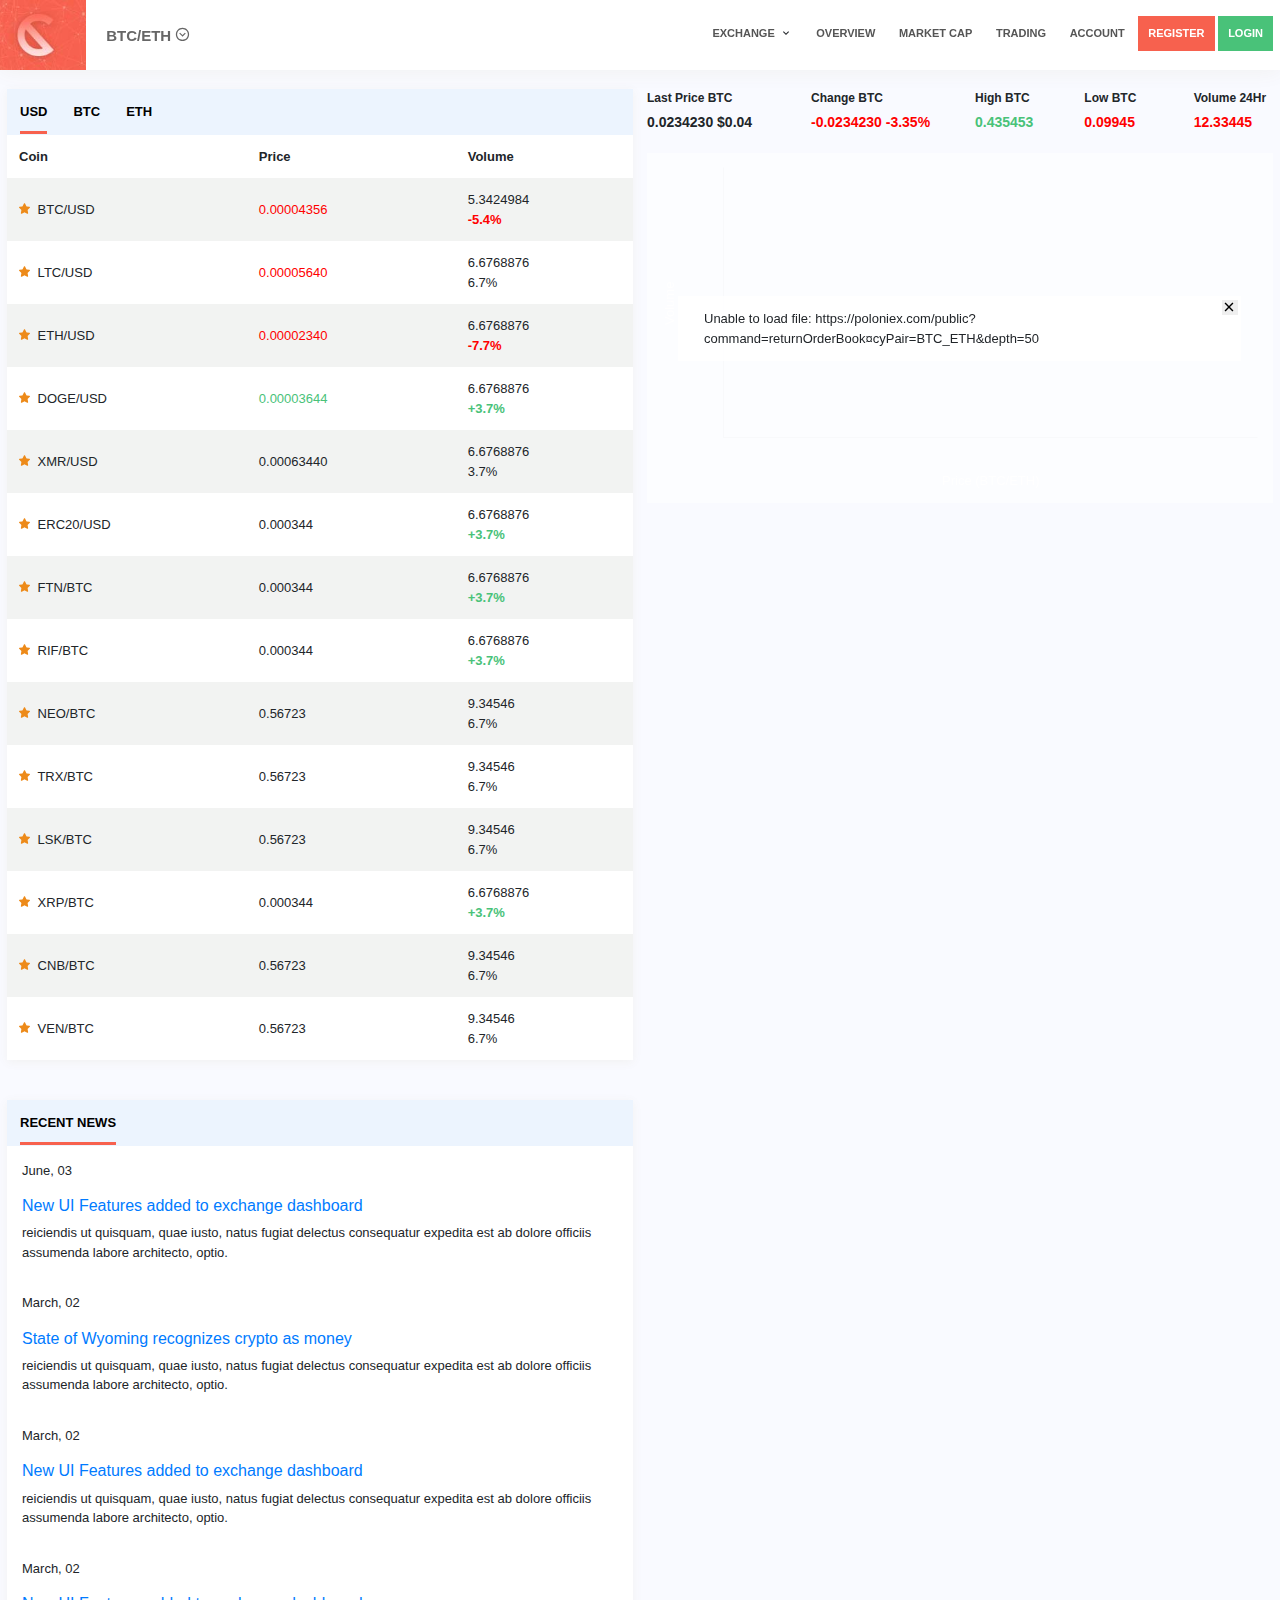
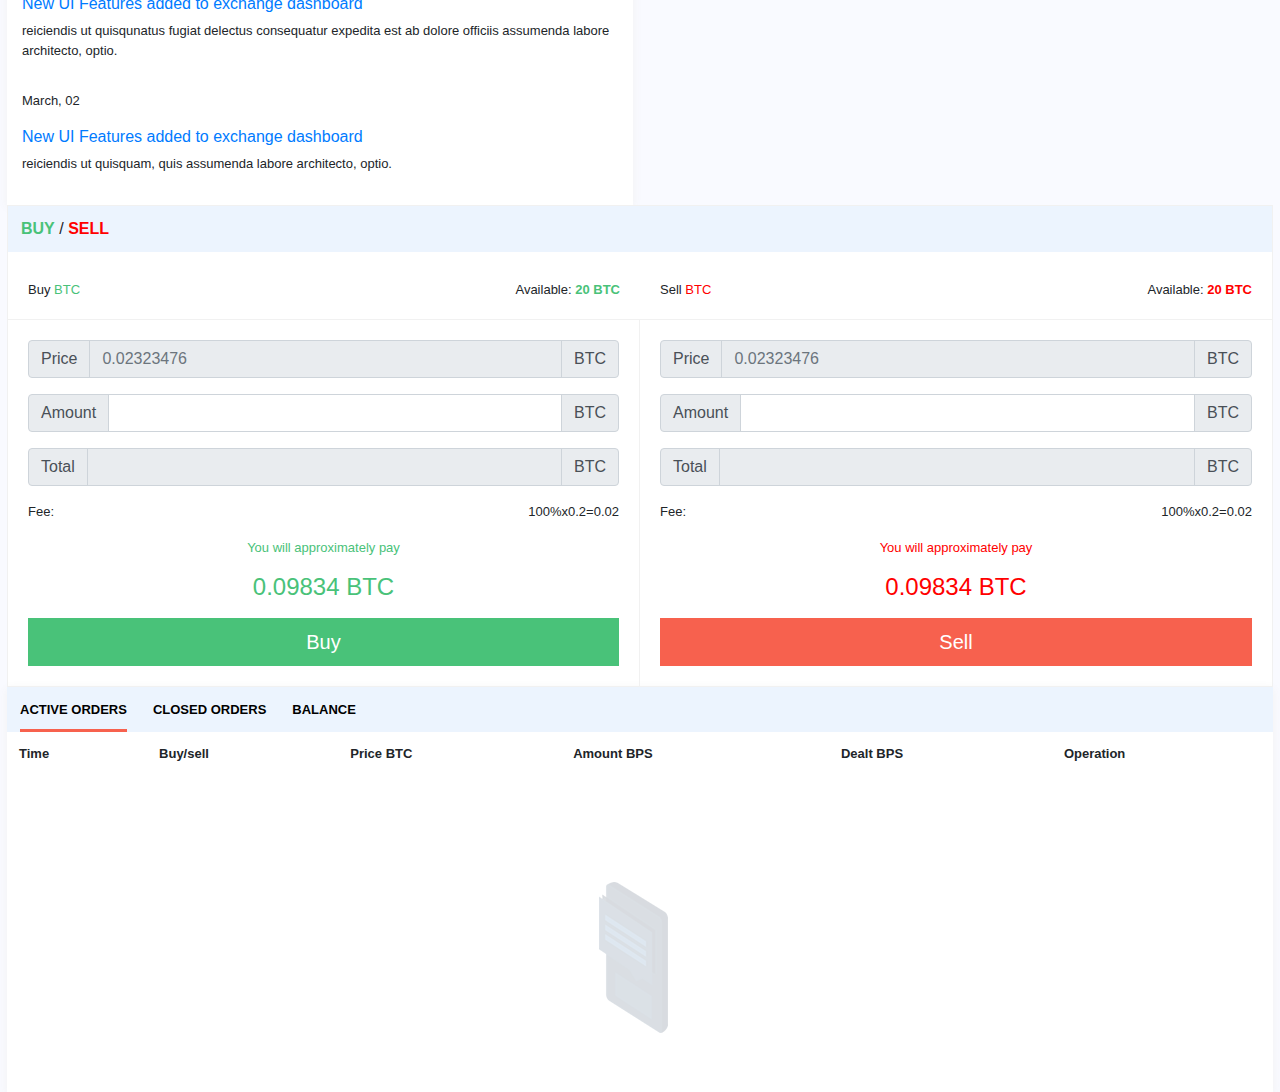
==== commit cc6264dd: "crypterio" ====
--- a/exchange-3.html
+++ b/exchange-3.html
@@ -1,7 +1,7 @@
 <!DOCTYPE html>
 <html lang="en">
 
-<head class="crypt-dark">
+<head>
     <meta charset="UTF-8">
     <meta name="viewport" content="width=device-width, initial-scale=1">
     <title>Crypterio</title>
@@ -11,7 +11,7 @@
     <link rel="stylesheet" href="css/ui.css">
 </head>
 
-<body class="crypt-dark">
+<body>
     <header>
         <div class="container-full-width">
             <div class="crypt-header">
@@ -181,7 +181,7 @@
                     </div>
                     <div class="col-xl-8 col-lg-8 col-md-8 d-none d-md-block d-lg-block">
                         <ul class="crypt-heading-menu fright">
-                            <li class="crypto-has-dropdown"><a href="exchange.html">Exchange</a>
+                            <li class="crypto-has-dropdown"><a href="index.html">Exchange</a>
                                 <ul class="crypto-dropdown">
                                     <li><a href="exchange-2.html">Exchange 2</a></li>
                                     <li><a href="exchange-3.html">Exchange 3</a></li>
@@ -518,7 +518,7 @@
                 <div class="tradingview-widget-container mb-3">
                     <div id="crypt-candle-chart"></div>
                 </div>
-                <div id="depthchart" class="depthchart h-40 crypt-dark-segment"></div>
+                <div id="depthchart" class="depthchart h-40"></div>
             </div>
             <div class="col-md-6 col-lg-6 col-xl-3 col-xxl-2">
                 <div class="crypt-market-status mt-4">
@@ -828,7 +828,6 @@
     <footer>
 
     </footer>
-
     <script src="https://s3.tradingview.com/tv.js"></script>
     <script src="js/tv.js"></script>
     <script src="js/depthchart.js"></script>
--- a/css/style.css
+++ b/css/style.css
@@ -355,6 +355,7 @@
     padding: 9px 0px;
     display: inline-block;
     font-size: 11px;
+    position: relative;
 }
 .crypt-heading-menu li a:hover{
     color: #f7614e;
@@ -433,7 +434,7 @@
     position: absolute;
     opacity: 0;
     padding: 27px;
-    box-shadow: 0 4px 10px #000;
+    box-shadow: 0 4px 10px #c7c7c7;
     border-radius: 3px;
     transition: all 0.4s ease;
     transform: scale(0);
@@ -1067,7 +1068,7 @@
 }
 .crypt-dash-withdraw{}
 .crypt-withdraw-heading{
-    background: #202943;
+    background: #ffffff;
     padding: 25px 0 25px 35px;
 }
 .crypt-withdraw-heading p{
